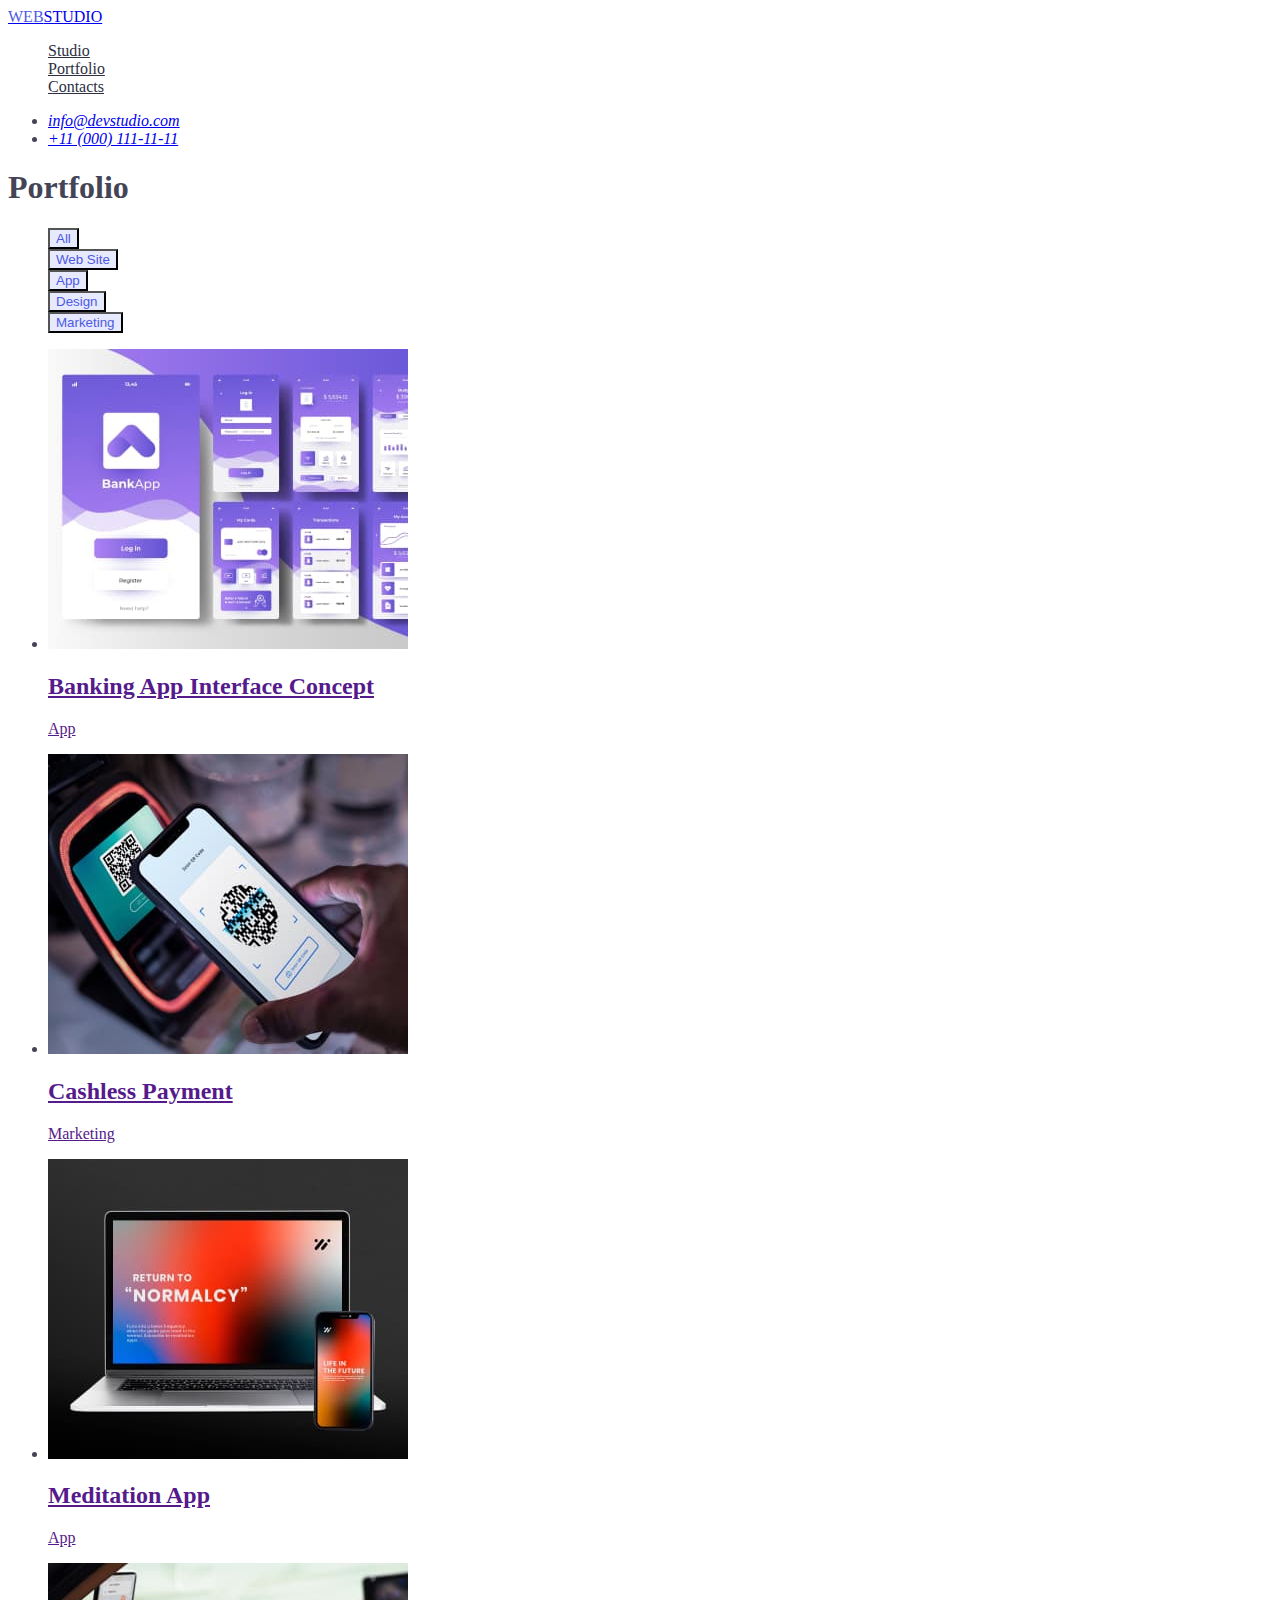
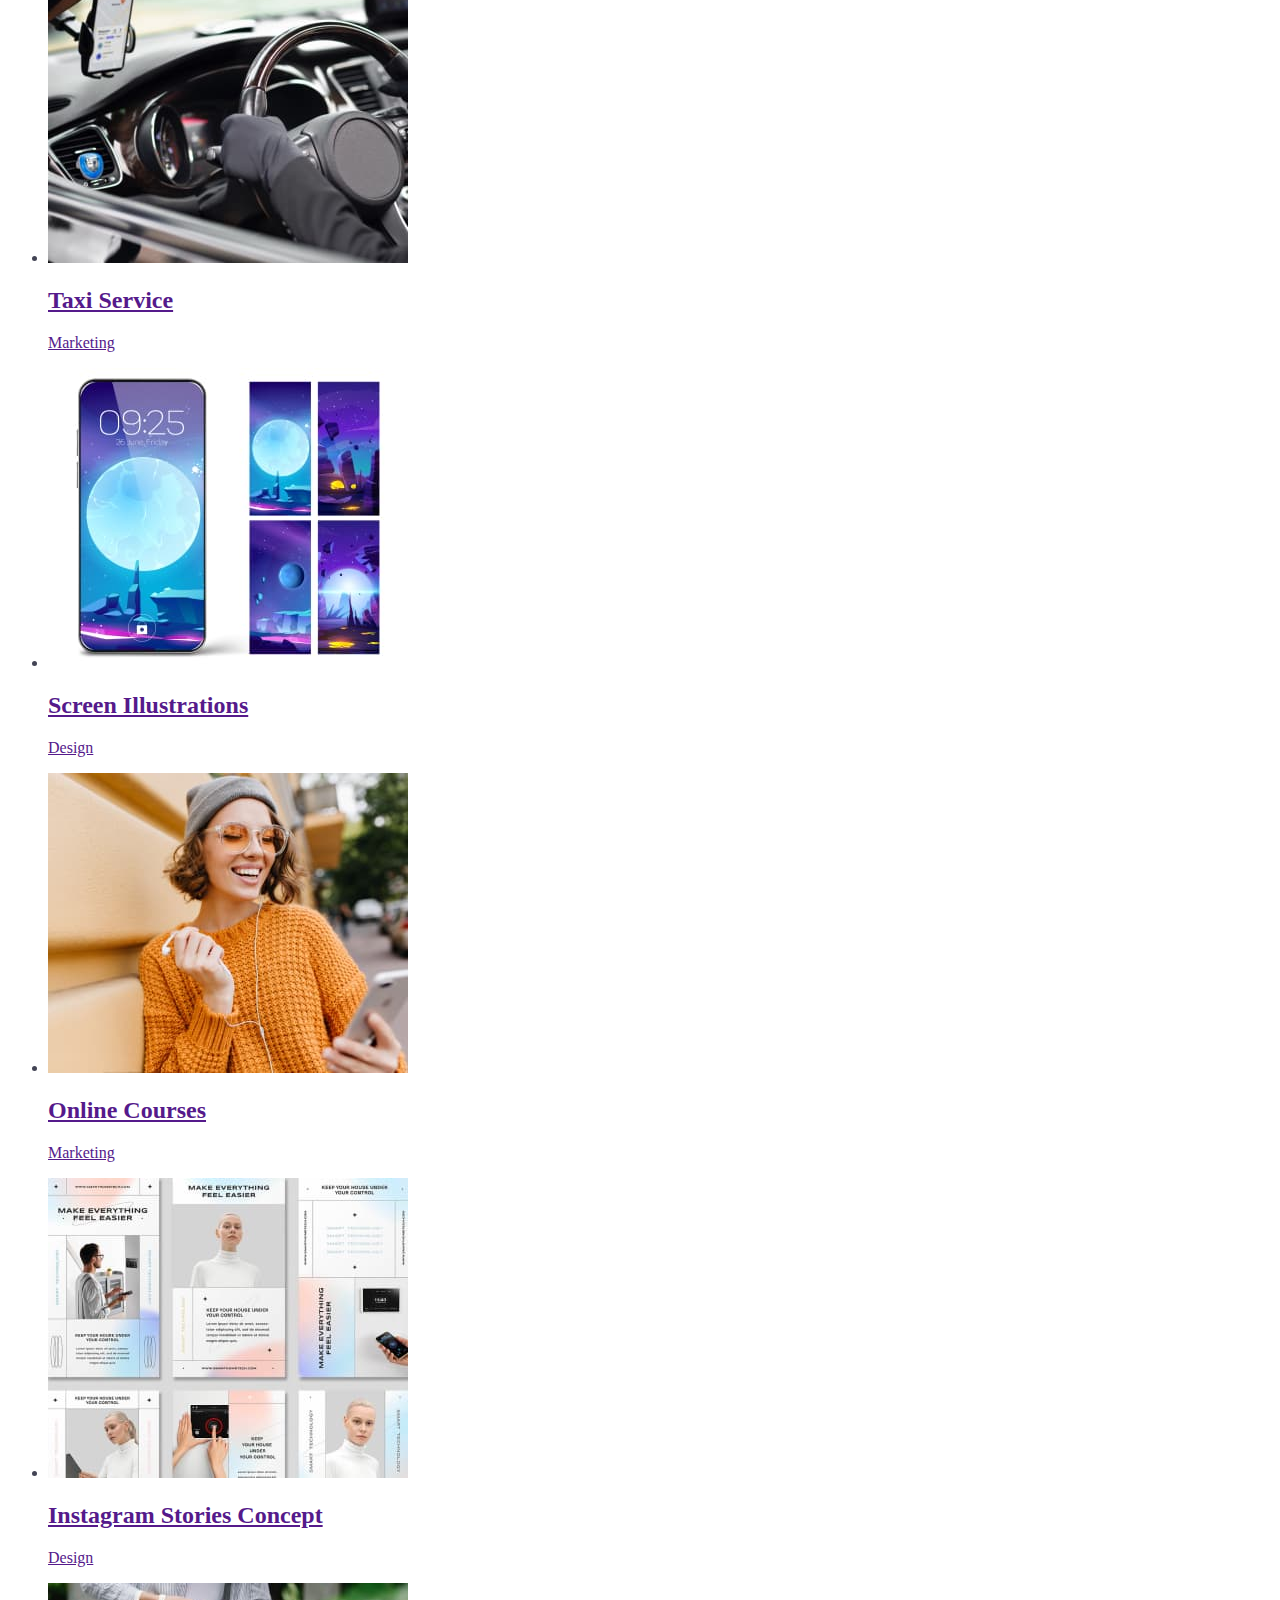
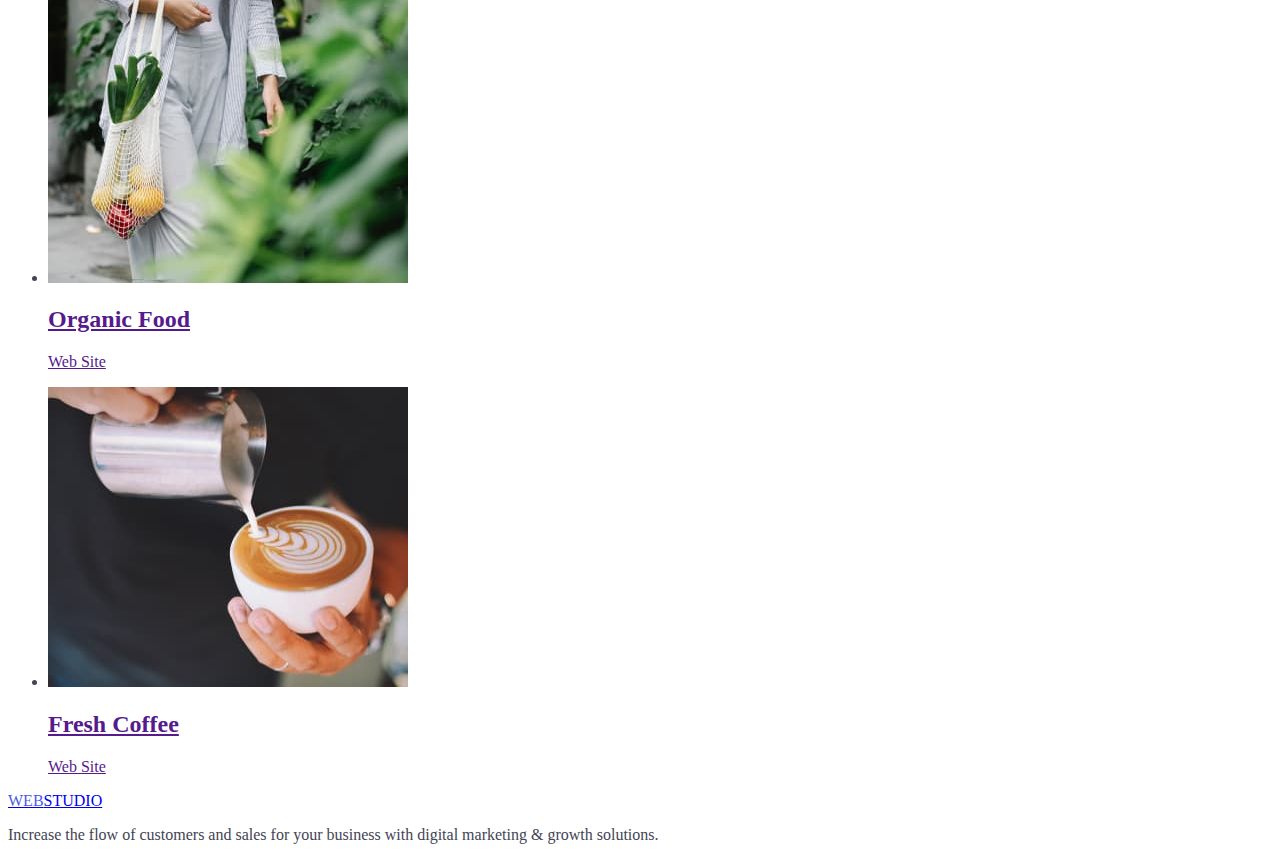
==== portfolio.html @ f7014621 "fonts" ====
<!DOCTYPE html>
<html lang="en">
  <head>
    <meta charset="UTF-8" />
    <meta http-equiv="X-UA-Compatible" content="IE=edge" />
    <meta name="viewport" content="width=device-width, initial-scale=1.0" />
    <title>Document</title>
    <link rel="preconnect" href="https://fonts.googleapis.com" />
    <link rel="preconnect" href="https://fonts.gstatic.com" crossorigin />
    <link
      href="https://fonts.googleapis.com/css2?family=Raleway:wght@800&family=Roboto:wght@400;500;700&display=swap"
      rel="stylesheet"
    />

    <link rel="stylesheet" href="./css/styles.css" />
  </head>
  <body>
    <header>
      <nav>
        <a href="./index.html" class="logo">
          <span class="accent">WEB</span>STUDIO</a
        >

        <ul class="site-nav list">
          <li><a href="./index.html" class="link">Studio</a></li>
          <li><a href="./portfolio.html" class="link current">Portfolio</a></li>
          <li><a href="" class="link">Contacts</a></li>
        </ul>
      </nav>

      <address>
        <ul>
          <li><a href="mailto:info@devstudio.com">info@devstudio.com</a></li>
          <li><a href="tel:+110001111111">+11 (000) 111-11-11</a></li>
        </ul>
      </address>
    </header>

    <main>
      <section>
        <h1>Portfolio</h1>
        <ul class="list">
          <li><button type="button" class="primary-button">All</button></li>
          <li>
            <button type="button" class="primary-button">Web Site</button>
          </li>
          <li><button type="button" class="primary-button">App</button></li>
          <li><button type="button" class="primary-button">Design</button></li>
          <li>
            <button type="button" class="primary-button">Marketing</button>
          </li>
        </ul>

        <ul>
          <li>
            <a href="" class="link">
              <img
                src="./images/banking-app.jpg"
                alt="Banking App Interface Concept"
                width="360"
              />
              <h2>Banking App Interface Concept</h2>
              <p>App</p>
            </a>
          </li>

          <li>
            <a href="" class="link">
              <img
                src="./images/cashless-payment.jpg"
                alt="Cashless Payment"
                width="360"
              />
              <h2>Cashless Payment</h2>
              <p>Marketing</p>
            </a>
          </li>

          <li>
            <a href="" class="link">
              <img
                src="./images/meditation-app.jpg"
                alt="Meditation App"
                width="360"
              />
              <h2>Meditation App</h2>
              <p>App</p>
            </a>
          </li>

          <li>
            <a href="" class="link">
              <img
                src="./images/taxi-survice.jpg"
                alt="Taxi Service"
                width="360"
              />
              <h2>Taxi Service</h2>
              <p>Marketing</p>
            </a>
          </li>

          <li>
            <a href="" class="link">
              <img
                src="./images/screen-illustrations.jpg"
                alt="Screen Illustrations"
                width="360"
              />
              <h2>Screen Illustrations</h2>
              <p>Design</p>
            </a>
          </li>

          <li>
            <a href="" class="link">
              <img
                src="./images/online-courses.jpg"
                alt="Online Courses"
                width="360"
              />
              <h2>Online Courses</h2>
              <p>Marketing</p>
            </a>
          </li>

          <li>
            <a href="" class="link">
              <img
                src="./images/instagram-stories.jpg"
                alt="Instagram Stories Concept"
                width="360"
              />
              <h2>Instagram Stories Concept</h2>
              <p>Design</p>
            </a>
          </li>

          <li>
            <a href="" class="link">
              <img
                src="./images/organic-food.jpg"
                alt="Organic Food"
                width="360"
              />
              <h2>Organic Food</h2>
              <p>Web Site</p>
            </a>
          </li>

          <li>
            <a href="" class="link">
              <img
                src="./images/fresh-coffee.jpg"
                alt="Fresh Coffee"
                width="360"
              />
              <h2>Fresh Coffee</h2>
              <p>Web Site</p>
            </a>
          </li>
        </ul>
      </section>
    </main>

    <footer>
      <a href="./index.html" class="logo">
        <span class="accent">WEB</span>STUDIO</a
      >
      <p>
        Increase the flow of customers and sales for your business with digital
        marketing & growth solutions.
      </p>
    </footer>
  </body>
</html>
---- css/styles.css ----
/* колір основного тексту #2E2F42 */
/* колір дод. тексту #FFFFFF */
/* колір дод. тексту #434455 */
/* колір дод. тексту #F4F4FD */

body {
  color: #434455;
  background-color: #ffffff;
}

.list {
  list-style: none;
}

logo {
  color: #2e2f42;
}
logo:hover {
  color: #4d5ae5;
}
.accent {
  color: #4d5ae5;
}

/* Site nav */

.site-nav .link {
  color: #2e2f42;
}

.site-nav .link:hover,
.site-nav .link:focus {
  color: #2e2f42;
}

.site-nav .link:current {
  color: #4d5ae5;
}

/* Hero */
.hero-title {
  color: #ffffff;
}

/* Section */
.section-title {
  color: #2e2f42;
}

/* Button */
.button {
  color: #ffffff;
  background-color: #4d5ae5;
}

/* PORTFOLIO */
.list .primary-button {
  color: #4d5ae5;
  background-color: #e7e9fc;
}

.list .primary-button:hover,
.list .primary-button:focus {
  color: #ffffff;
  background-color: #404bbf;
}
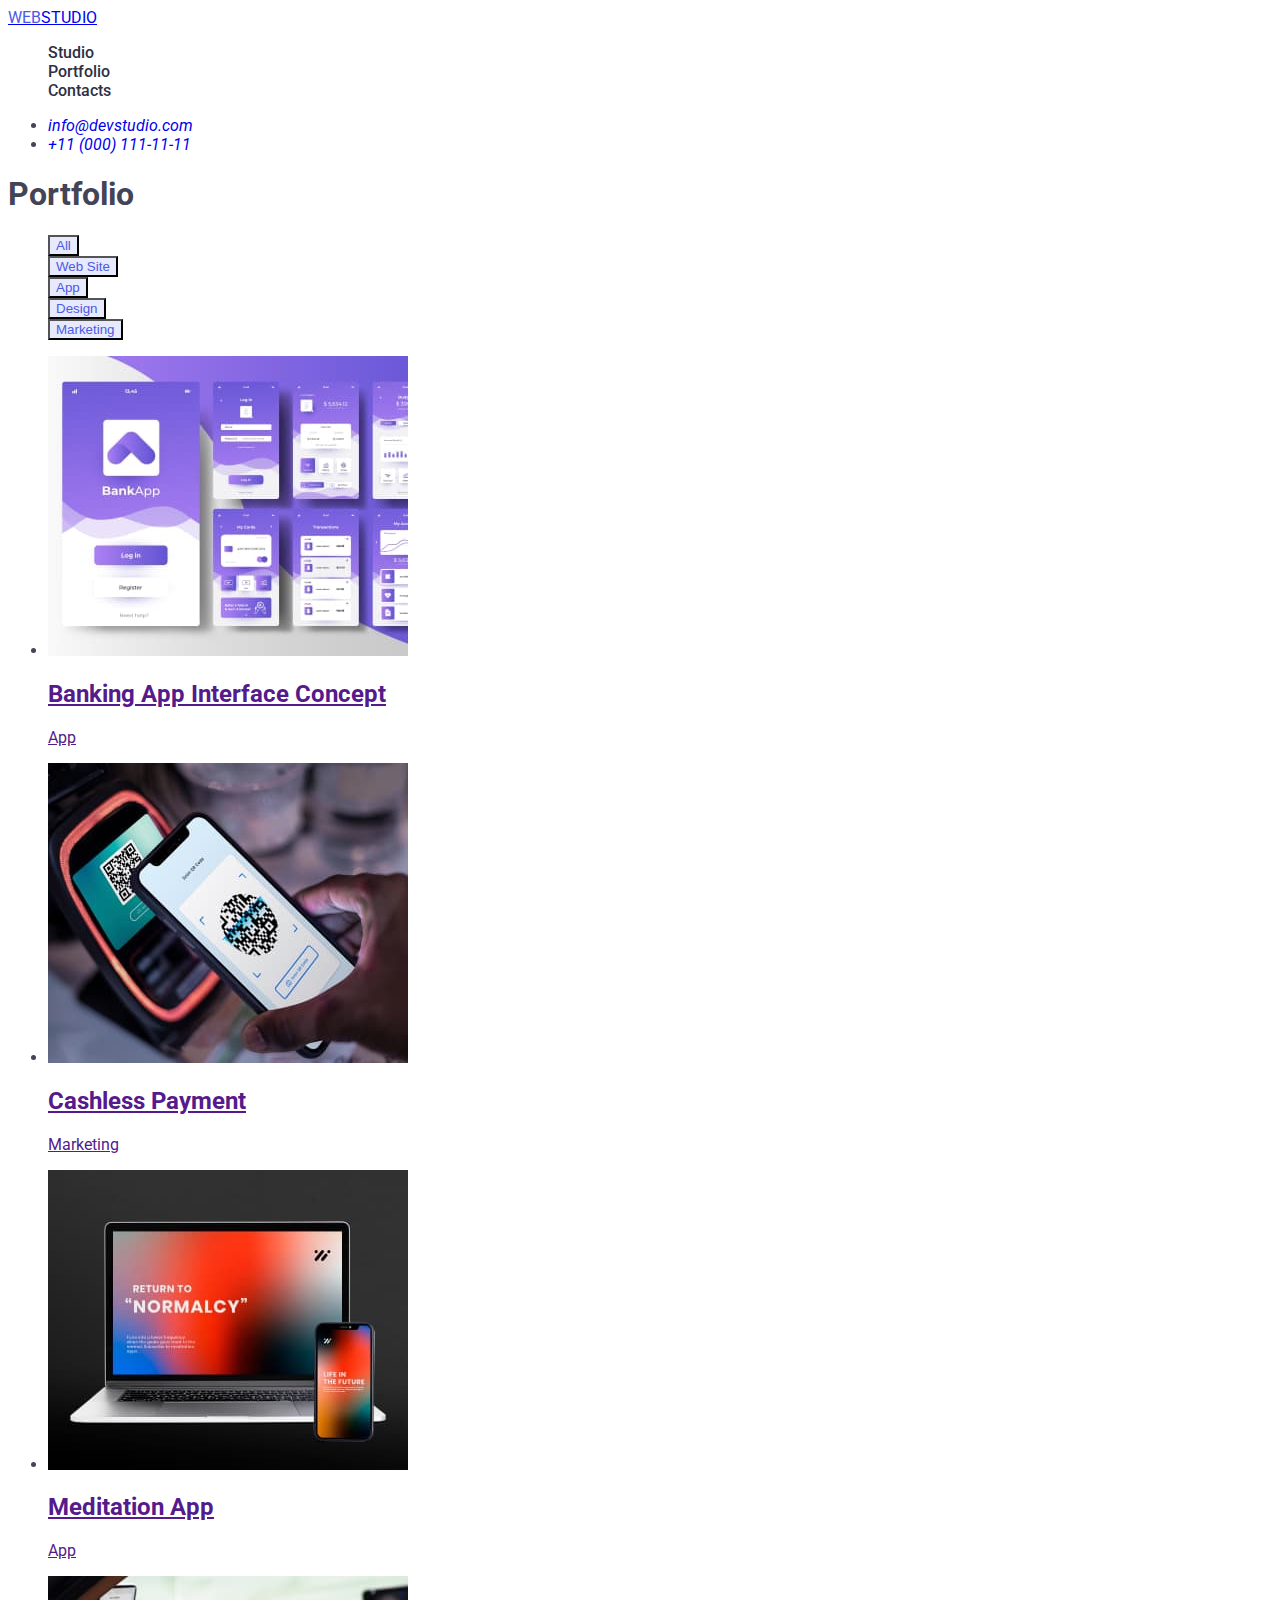
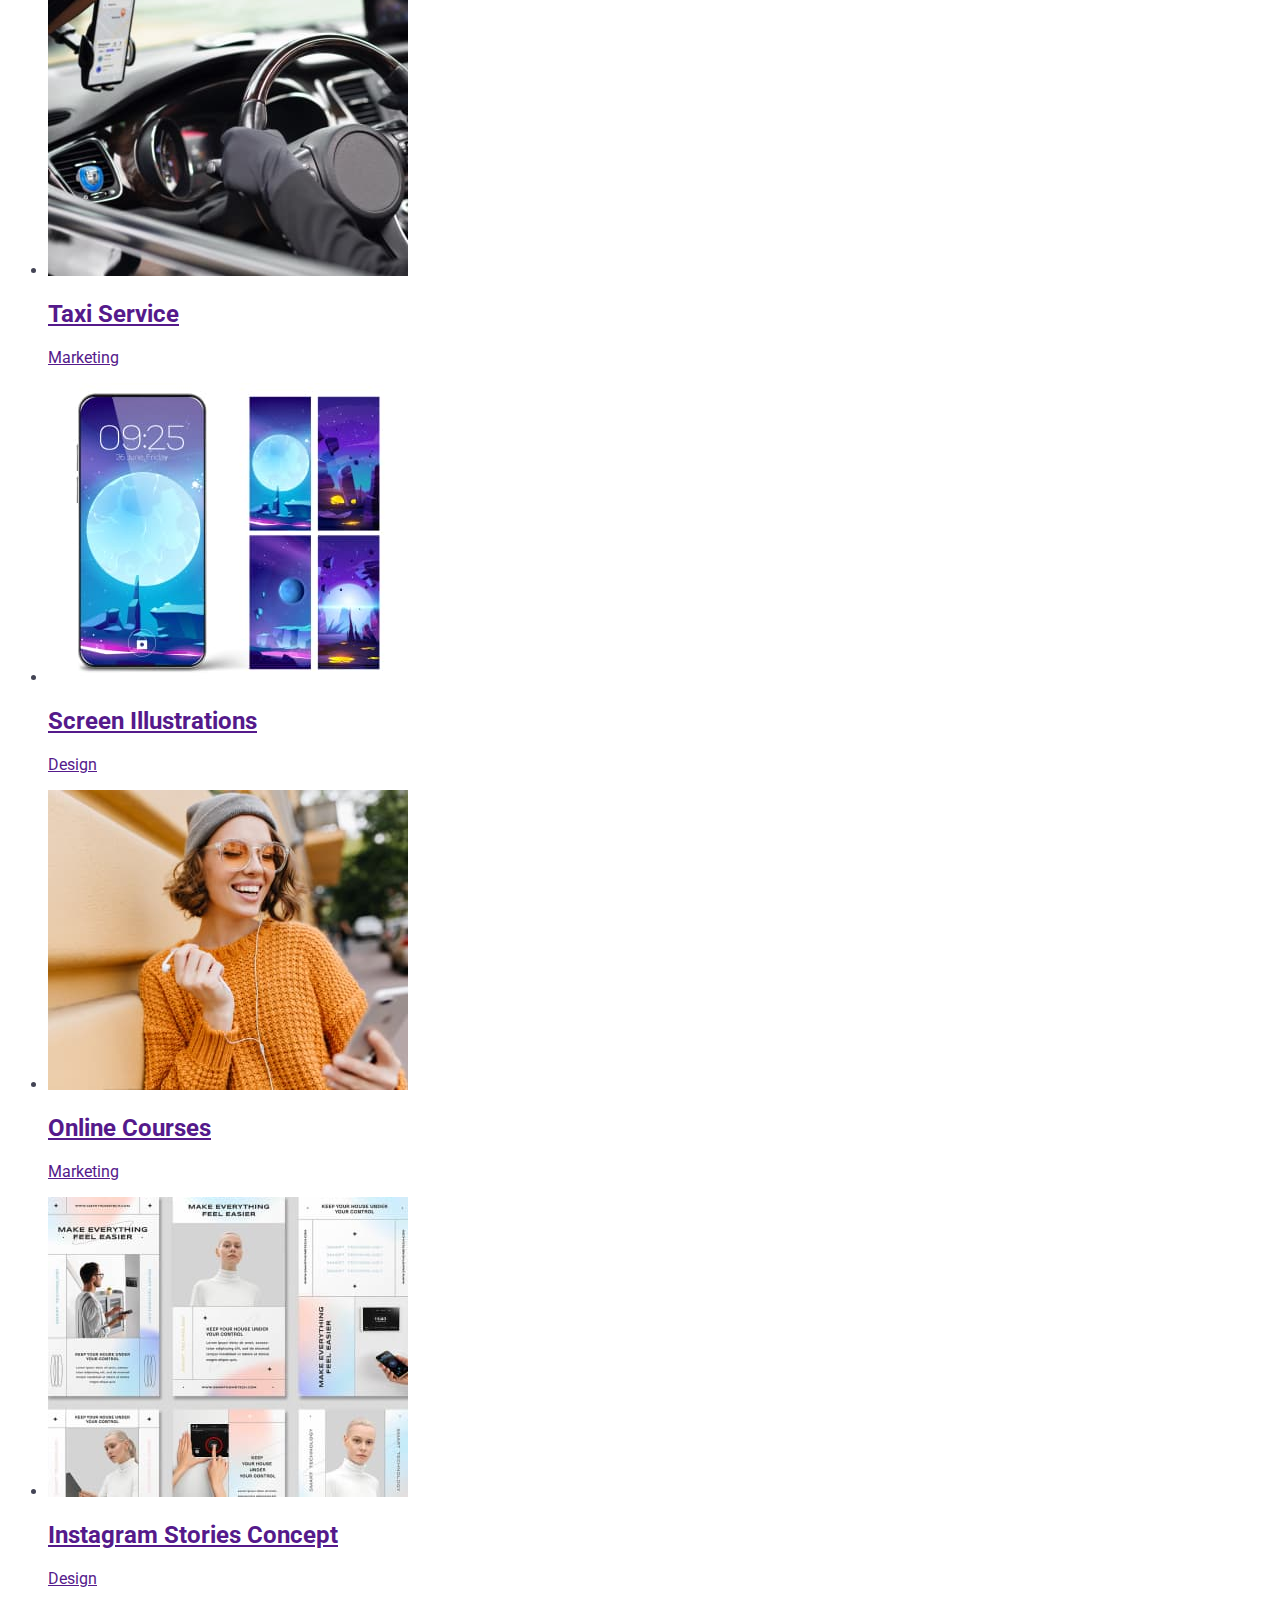
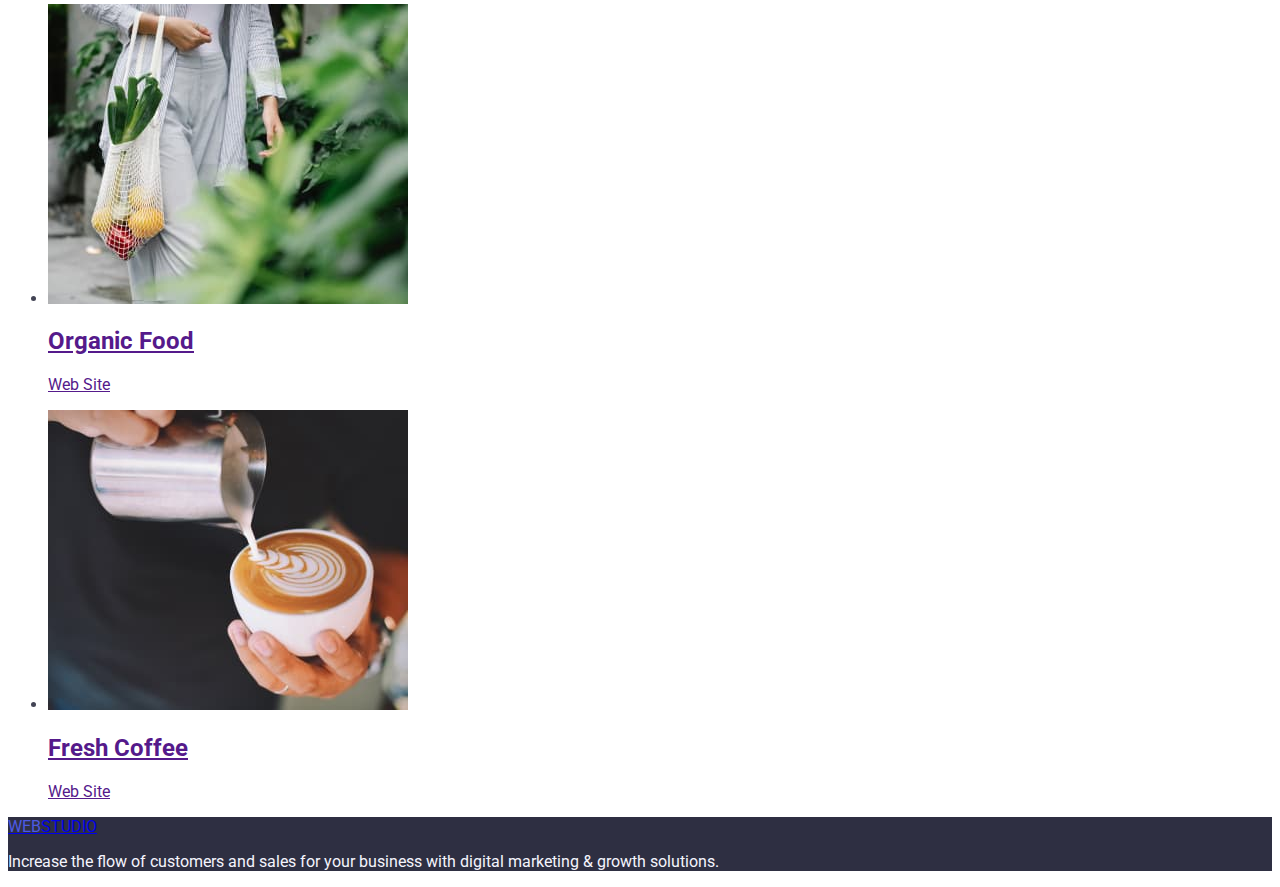
==== commit 894c07d0: "commit" ====
--- a/portfolio.html
+++ b/portfolio.html
@@ -30,8 +30,14 @@
 
       <address>
         <ul>
-          <li><a href="mailto:info@devstudio.com">info@devstudio.com</a></li>
-          <li><a href="tel:+110001111111">+11 (000) 111-11-11</a></li>
+          <li>
+            <a class="adress" href="mailto:info@devstudio.com"
+              >info@devstudio.com</a
+            >
+          </li>
+          <li>
+            <a class="adress" href="tel:+110001111111">+11 (000) 111-11-11</a>
+          </li>
         </ul>
       </address>
     </header>
@@ -163,11 +169,11 @@
       </section>
     </main>
 
-    <footer>
+    <footer class="footer">
       <a href="./index.html" class="logo">
         <span class="accent">WEB</span>STUDIO</a
       >
-      <p>
+      <p class="text">
         Increase the flow of customers and sales for your business with digital
         marketing & growth solutions.
       </p>
--- a/css/styles.css
+++ b/css/styles.css
@@ -6,17 +6,24 @@
 body {
   color: #434455;
   background-color: #ffffff;
+  font-family: Roboto, sans-serif;
 }
 
 .list {
   list-style: none;
 }
 
+/* Logo */
 logo {
-  color: #2e2f42;
+  color: #f4f4fd;
+  font-family: Raleway, sans-serif;
+  font-size: 18px;
+  line-height: 1, 17;
+  text-decoration: none;
 }
+
 logo:hover {
-  color: #4d5ae5;
+  color: #525cc9;
 }
 .accent {
   color: #4d5ae5;
@@ -26,6 +33,10 @@
 
 .site-nav .link {
   color: #2e2f42;
+  font-size: 16px;
+  font-weight: 500;
+  line-height: 1, 5;
+  text-decoration: none;
 }
 
 .site-nav .link:hover,
@@ -37,20 +48,58 @@
   color: #4d5ae5;
 }
 
+.adress {
+  text-decoration: none;
+  list-style: none;
+}
+
 /* Hero */
 .hero-title {
   color: #ffffff;
+  background-color: #2e2f42;
+  font-weight: 700;
+  font-size: 56px;
+  line-height: 1, 07;
+  text-align: center;
 }
 
 /* Section */
 .section-title {
   color: #2e2f42;
+  font-weight: 700;
+  font-size: 36px;
+  line-height: 1, 11;
+  text-align: center;
+}
+
+.section-team {
+  background-color: #f4f4fd;
+}
+
+.section .h3 {
+  font-weight: 500;
+  font-size: 20px;
+  line-height: 1, 2;
+}
+
+.section .text {
+  font-weight: 400;
+  font-size: 16px;
+  line-height: 1, 5;
 }
 
 /* Button */
 .button {
   color: #ffffff;
   background-color: #4d5ae5;
+  font-weight: 500;
+  font-size: 16px;
+  line-height: 1, 5;
+}
+
+.footer {
+  color: #f4f4fd;
+  background-color: #2e2f42;
 }
 
 /* PORTFOLIO */
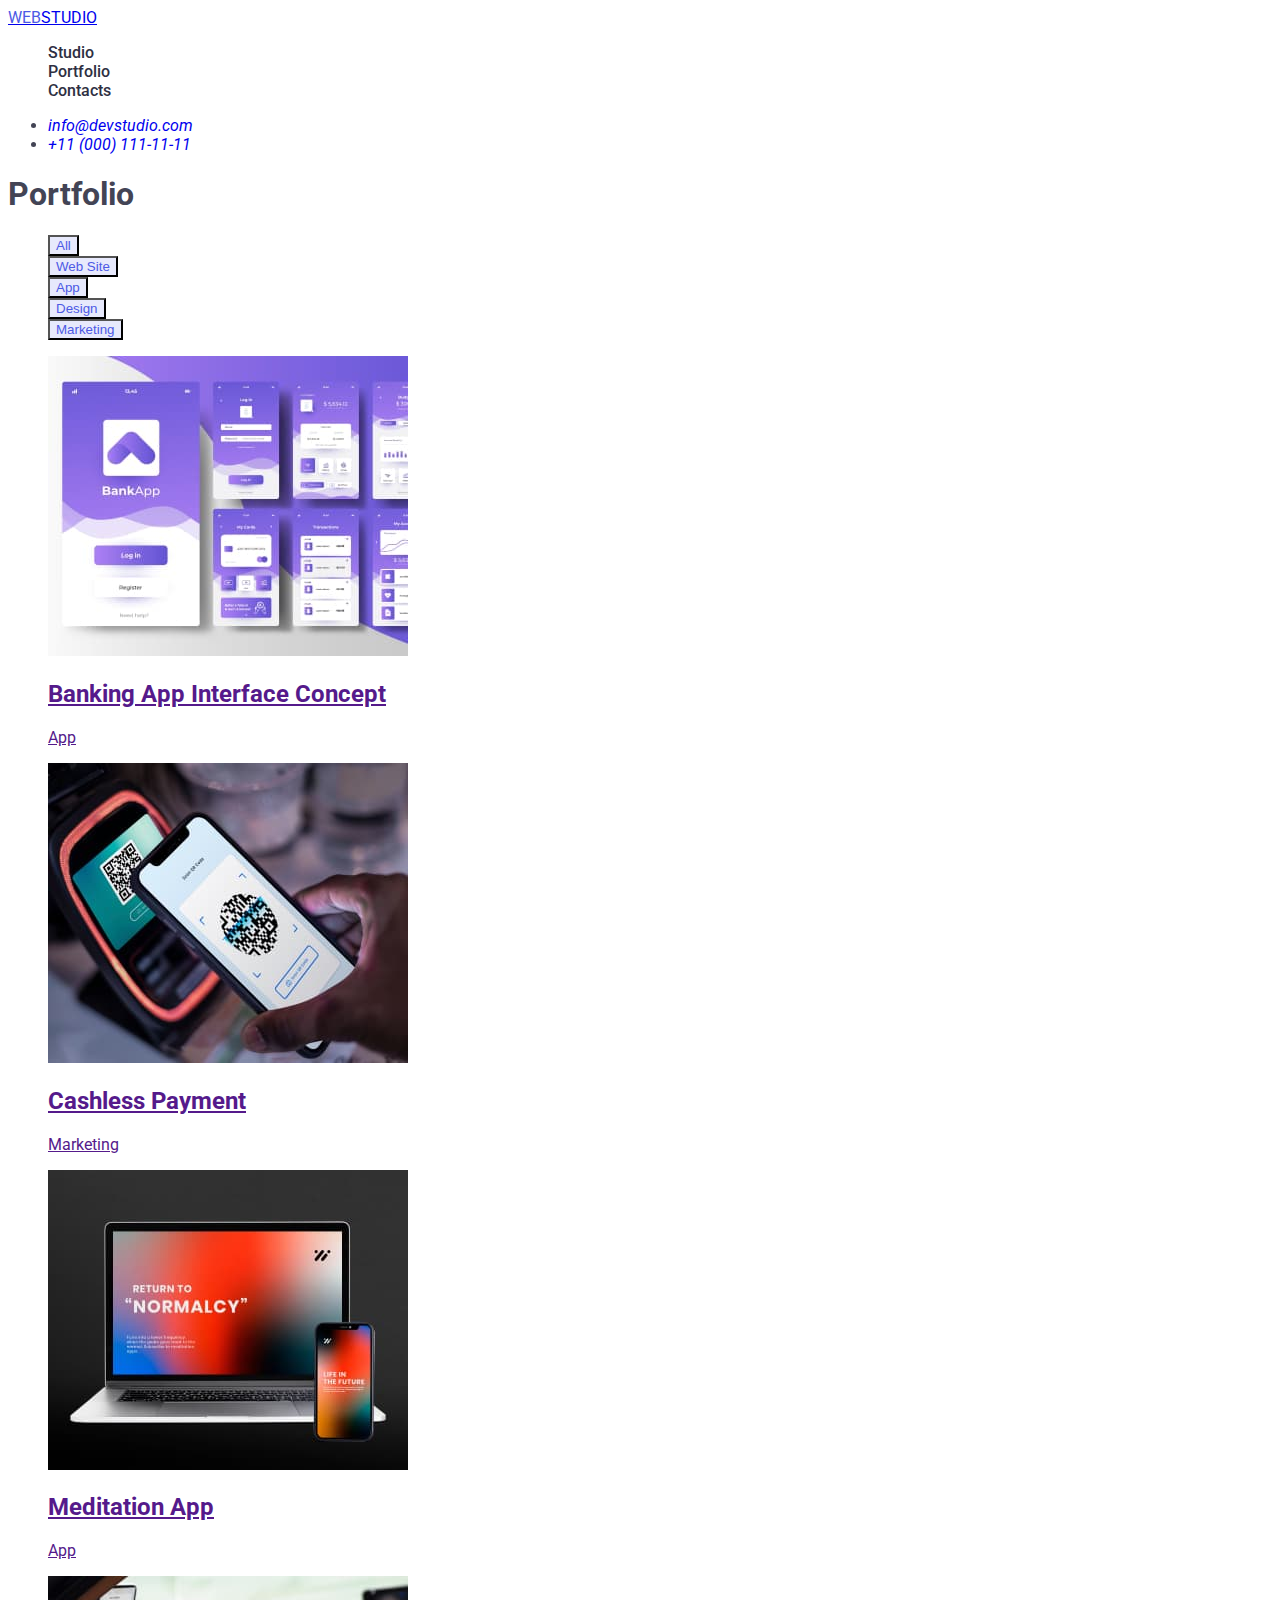
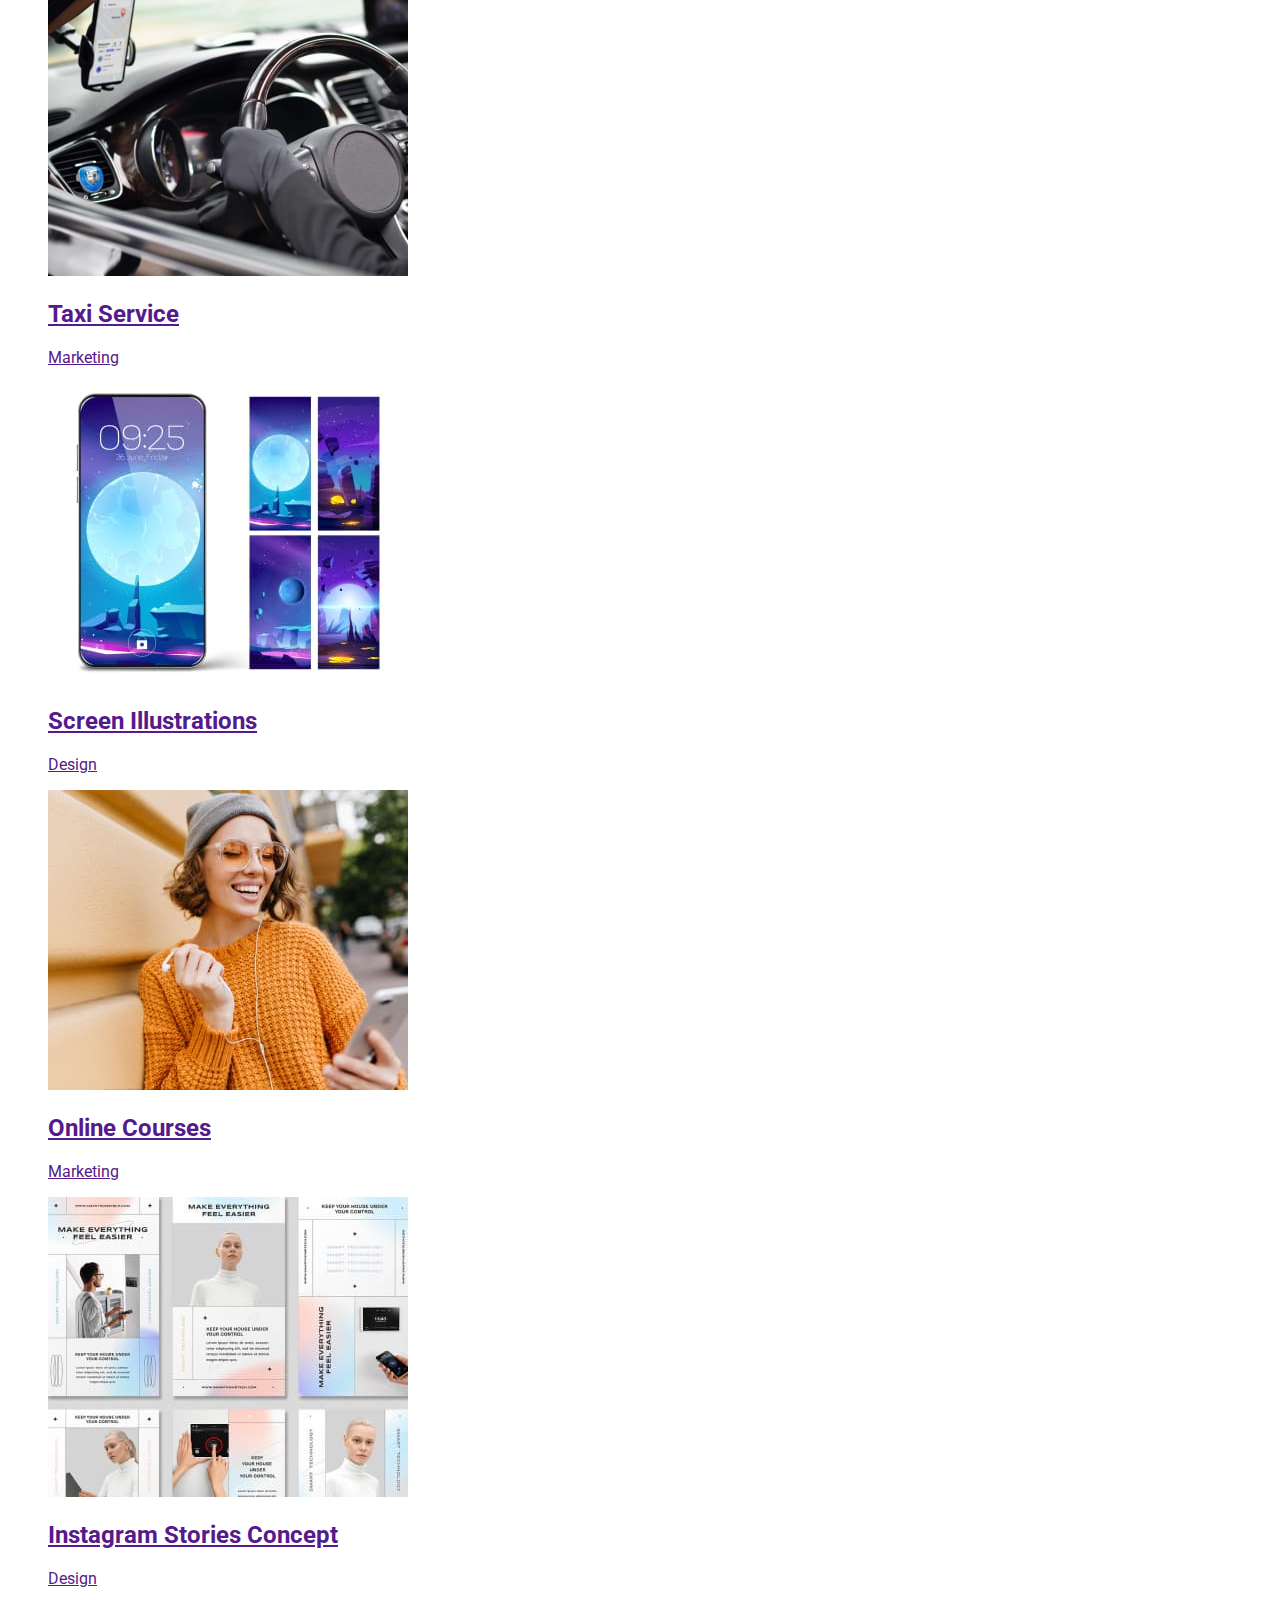
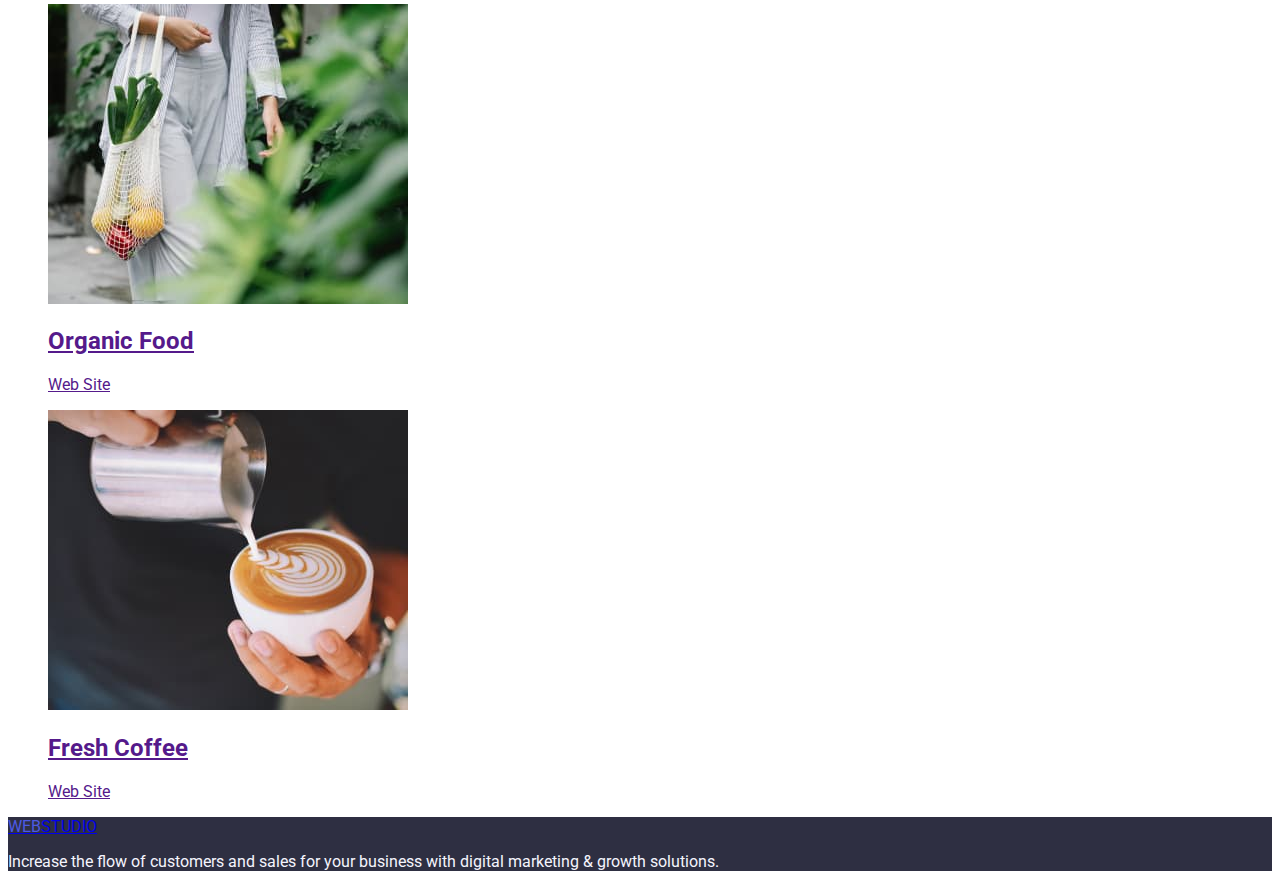
==== commit a70ae65e: "portfolio" ====
--- a/portfolio.html
+++ b/portfolio.html
@@ -57,7 +57,7 @@
           </li>
         </ul>
 
-        <ul>
+        <ul class="list">
           <li>
             <a href="" class="link">
               <img
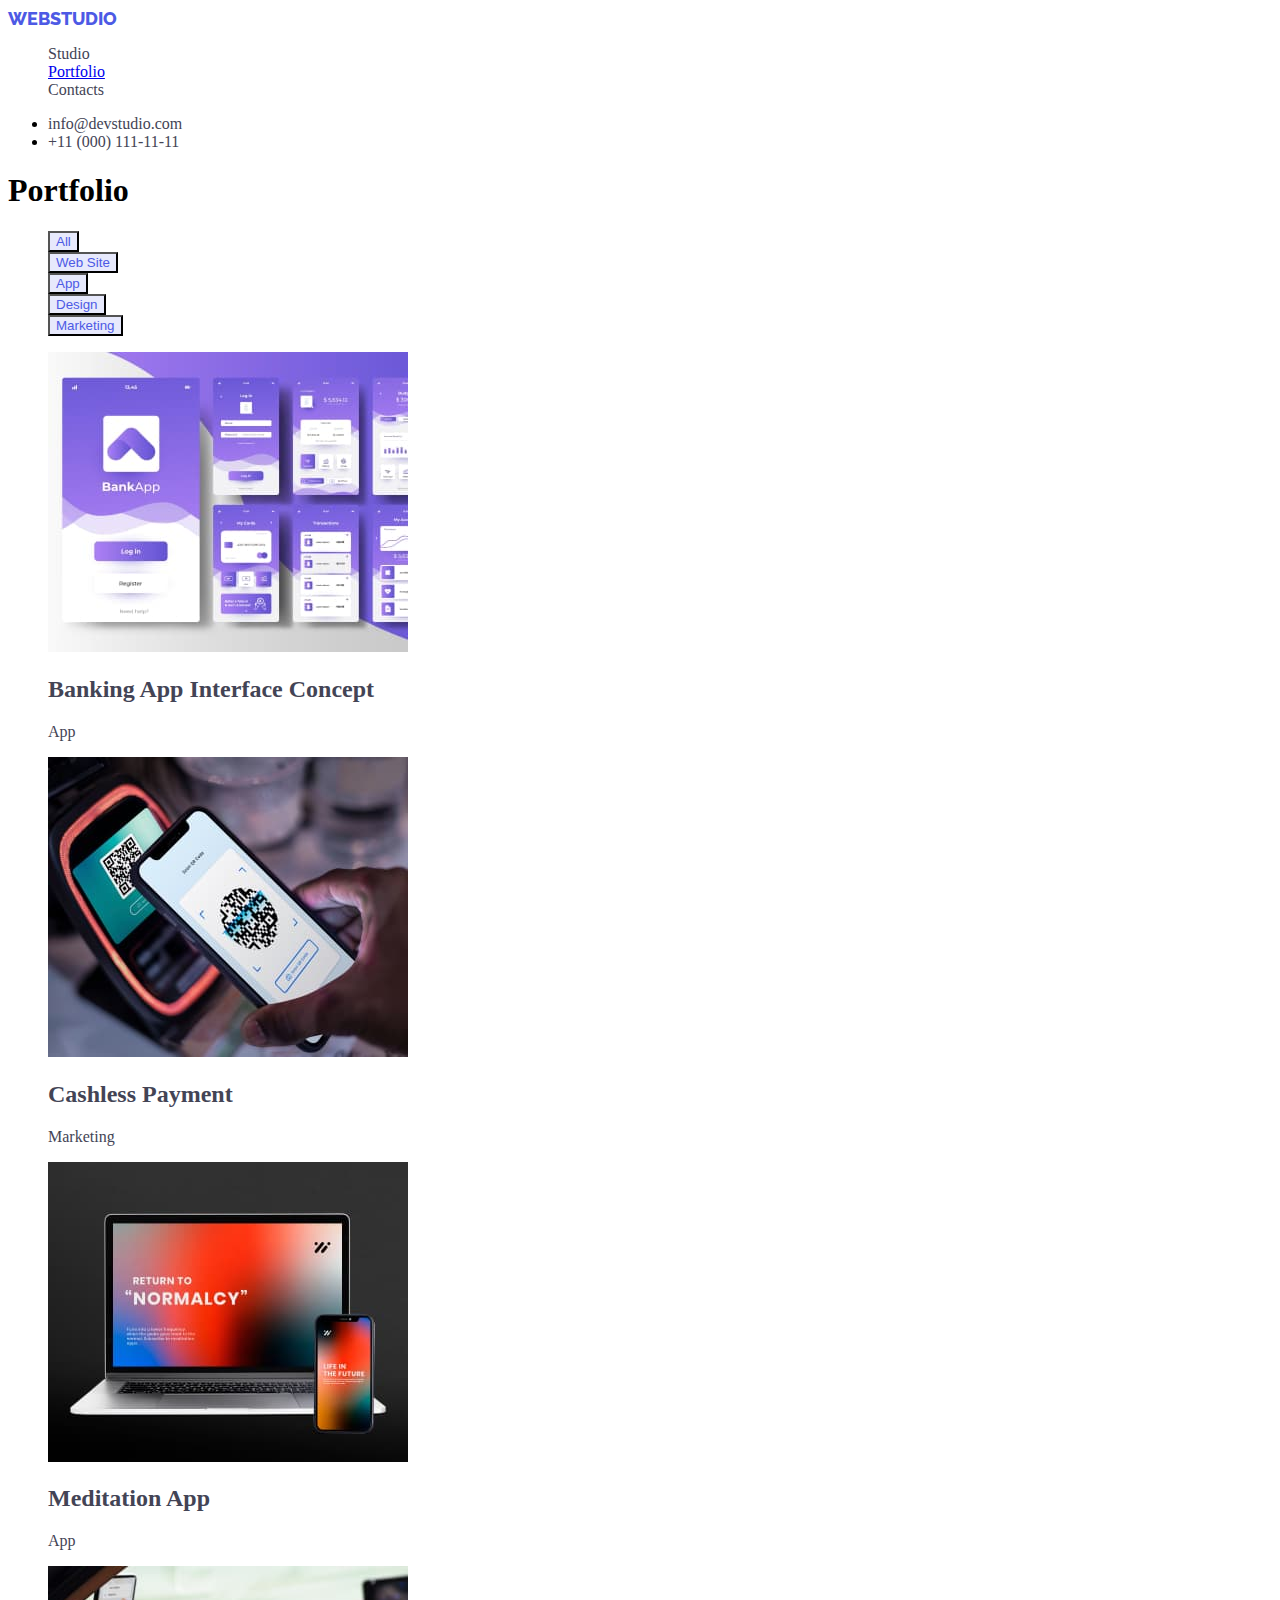
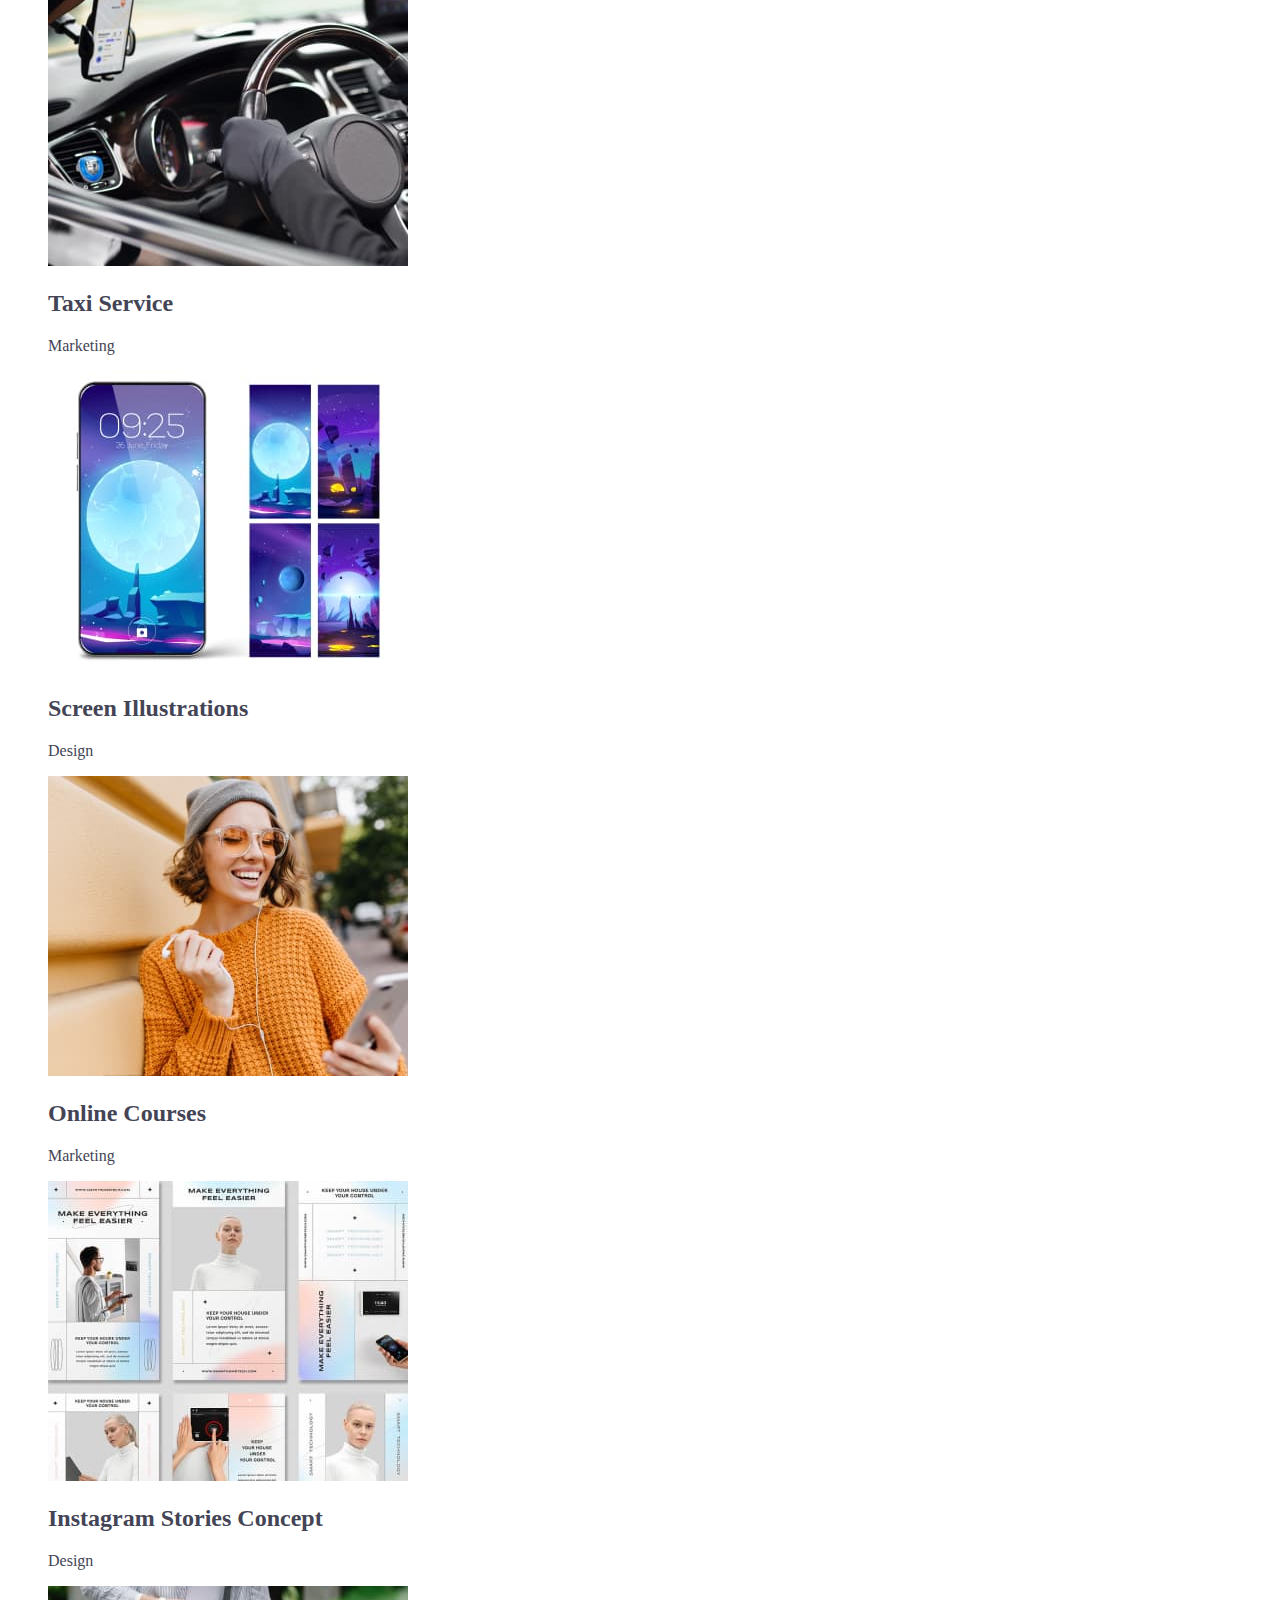
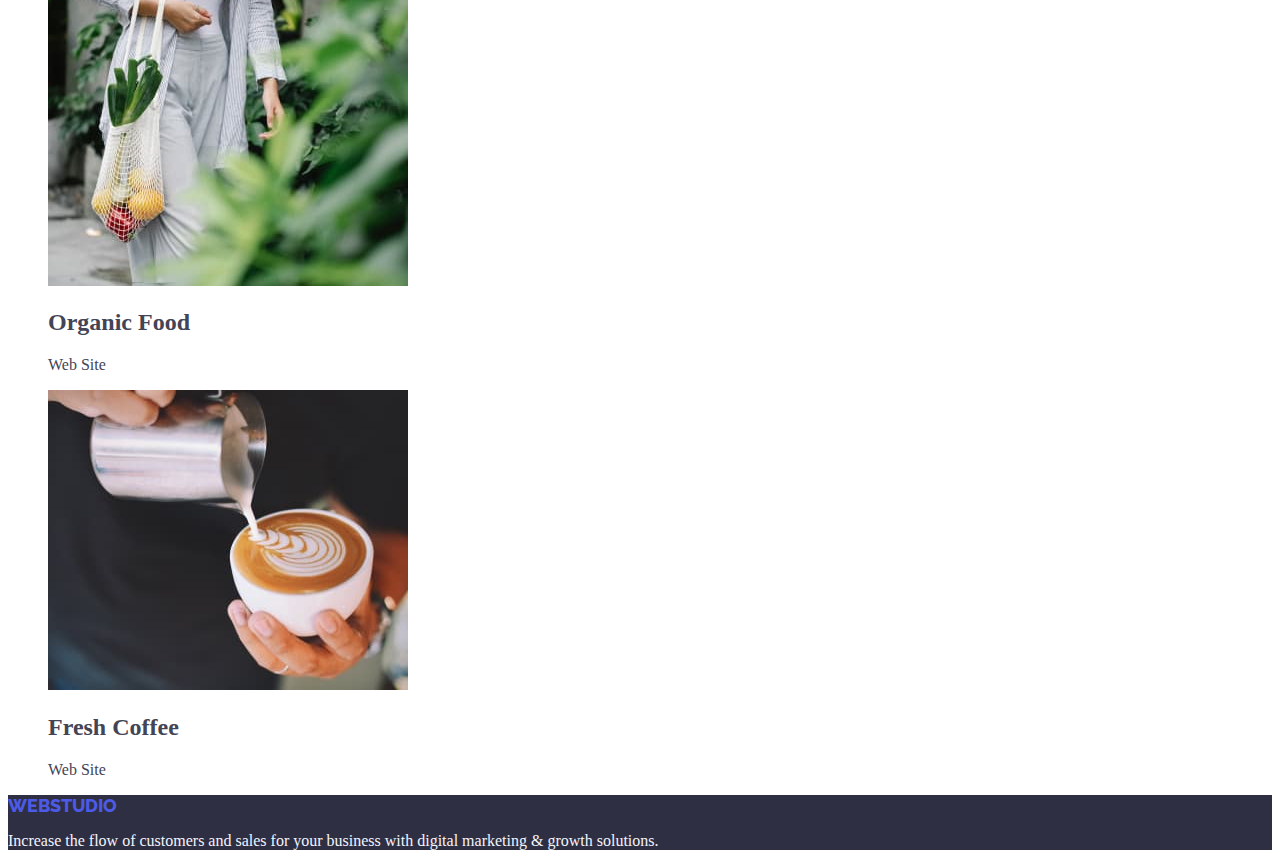
==== commit 484e7c0d: "update header" ====
--- a/portfolio.html
+++ b/portfolio.html
@@ -18,25 +18,25 @@
     <header>
       <nav>
         <a href="./index.html" class="logo">
-          <span class="accent">WEB</span>STUDIO</a
+          WEB<span class="accent">STUDIO</span></a
         >
 
         <ul class="site-nav list">
           <li><a href="./index.html" class="link">Studio</a></li>
-          <li><a href="./portfolio.html" class="link current">Portfolio</a></li>
+          <li><a href="./portfolio.html" class="link:current">Portfolio</a></li>
           <li><a href="" class="link">Contacts</a></li>
         </ul>
       </nav>
 
-      <address>
+      <address class="list">
         <ul>
           <li>
-            <a class="adress" href="mailto:info@devstudio.com"
+            <a class="link" href="mailto:info@devstudio.com"
               >info@devstudio.com</a
             >
           </li>
           <li>
-            <a class="adress" href="tel:+110001111111">+11 (000) 111-11-11</a>
+            <a class="link" href="tel:+110001111111">+11 (000) 111-11-11</a>
           </li>
         </ul>
       </address>
@@ -171,7 +171,7 @@
 
     <footer class="footer">
       <a href="./index.html" class="logo">
-        <span class="accent">WEB</span>STUDIO</a
+        WEB<span class="accent">STUDIO</span></a
       >
       <p class="text">
         Increase the flow of customers and sales for your business with digital
--- a/css/styles.css
+++ b/css/styles.css
@@ -1,9 +1,8 @@
-/* колір основного тексту #2E2F42 */
-/* колір дод. тексту #FFFFFF */
-/* колір дод. тексту #434455 */
-/* колір дод. тексту #F4F4FD */
+:root {
+  --brand-color: #4d5ae5;
+}
 
-body {
+.body {
   color: #434455;
   background-color: #ffffff;
   font-family: Roboto, sans-serif;
@@ -14,43 +13,60 @@
 }
 
 /* Logo */
-logo {
-  color: #f4f4fd;
+.logo {
+  color: var(--brand-color);
   font-family: Raleway, sans-serif;
   font-size: 18px;
+  font-weight: 800;
   line-height: 1, 17;
+  letter-spacing: 0, 03em;
+  text-transform: uppercase;
   text-decoration: none;
 }
 
-logo:hover {
+.logo:hover {
   color: #525cc9;
 }
 .accent {
-  color: #4d5ae5;
+  color: var(--brand-color);
 }
 
 /* Site nav */
 
-.site-nav .link {
+.site-nav .link,
+.site-nav .link:current {
   color: #2e2f42;
   font-size: 16px;
   font-weight: 500;
   line-height: 1, 5;
+  letter-spacing: 2em;
   text-decoration: none;
 }
 
 .site-nav .link:hover,
-.site-nav .link:focus {
-  color: #2e2f42;
+.site-nav .link:current:hover,
+.site-nav .link:focus,
+.site-nav .link:current:focus {
+  color: #404bbf;
 }
 
 .site-nav .link:current {
-  color: #4d5ae5;
+  color: var(--brand-color);
 }
 
-.adress {
+/* Adress */
+.list .link {
   text-decoration: none;
   list-style: none;
+  font-style: normal;
+  color: #434455;
+  line-height: 1, 5;
+  letter-spacing: 0, 02em;
+}
+
+.list .link:hover,
+.list .link:focus {
+  color: #404bbf;
 }
 
 /* Hero */
@@ -91,7 +107,7 @@
 /* Button */
 .button {
   color: #ffffff;
-  background-color: #4d5ae5;
+  background-color: var(--brand-color);
   font-weight: 500;
   font-size: 16px;
   line-height: 1, 5;
@@ -104,7 +120,7 @@
 
 /* PORTFOLIO */
 .list .primary-button {
-  color: #4d5ae5;
+  color: var(--brand-color);
   background-color: #e7e9fc;
 }
 
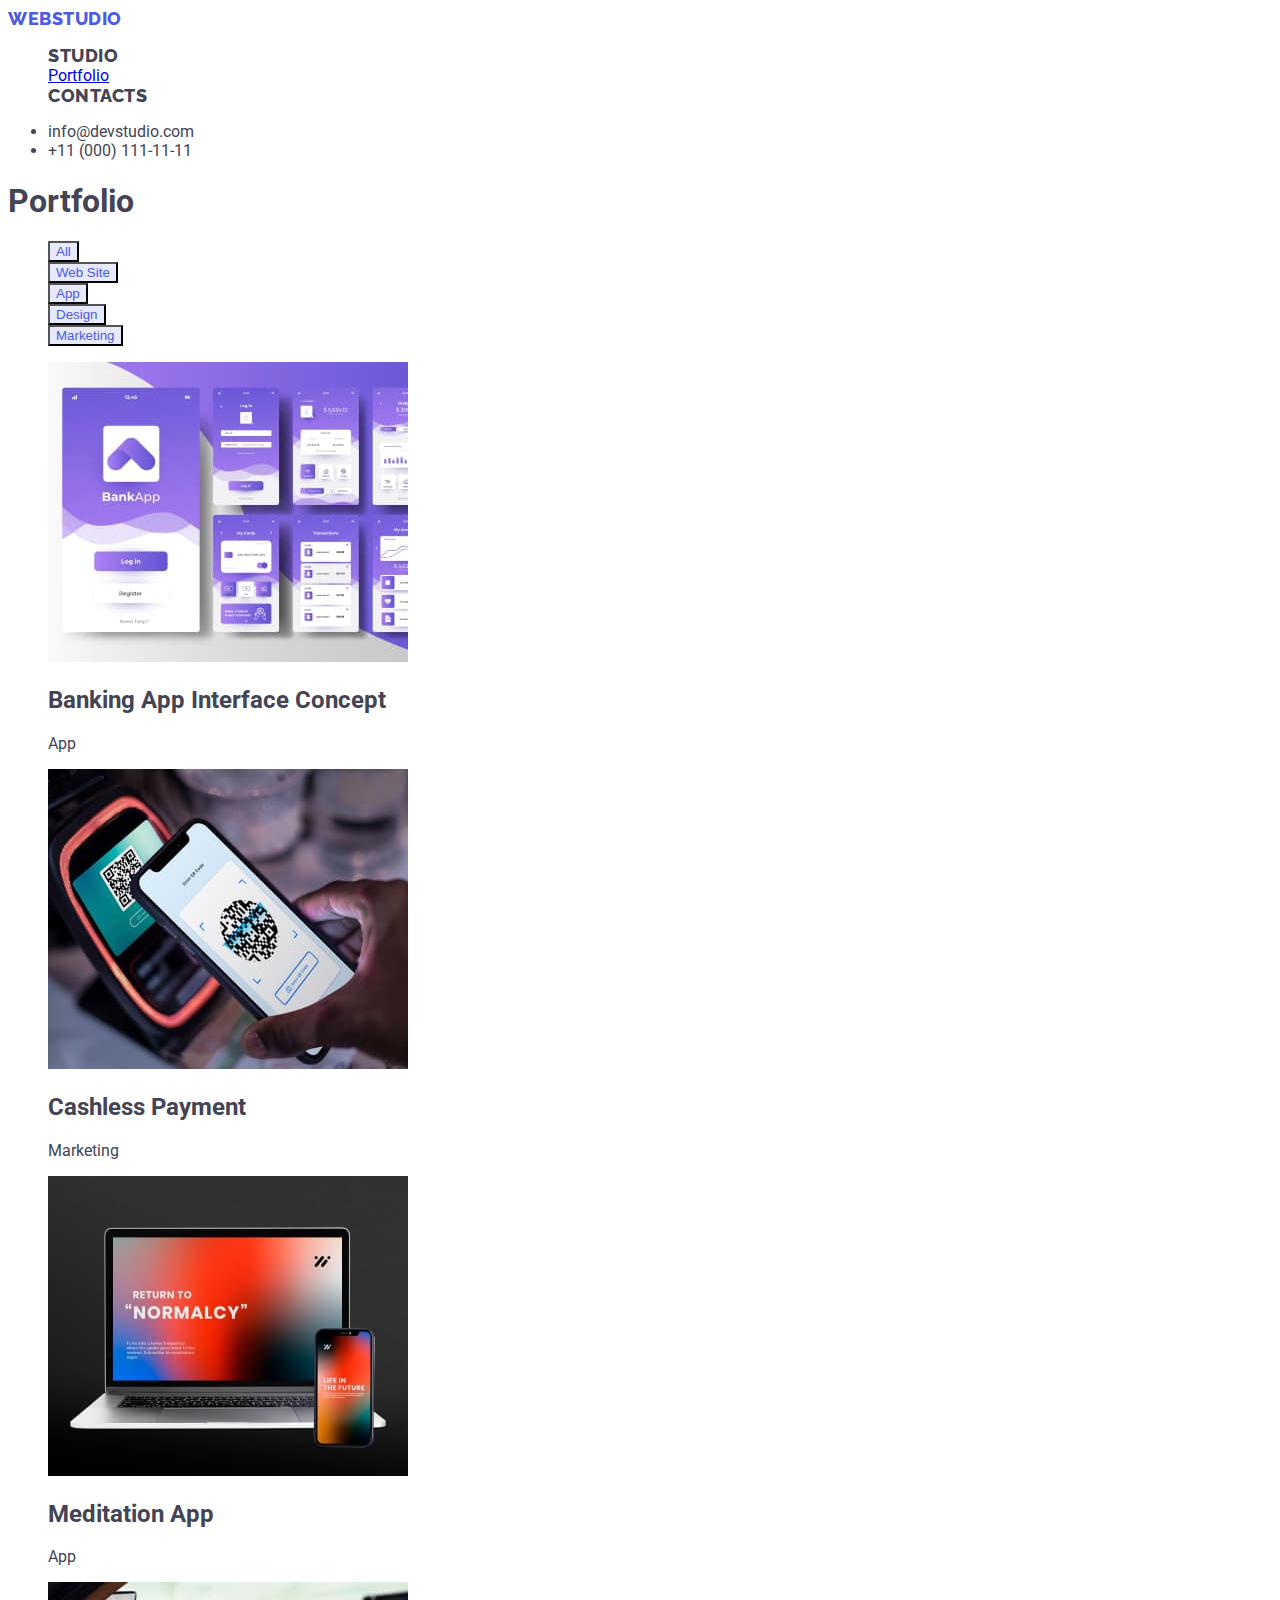
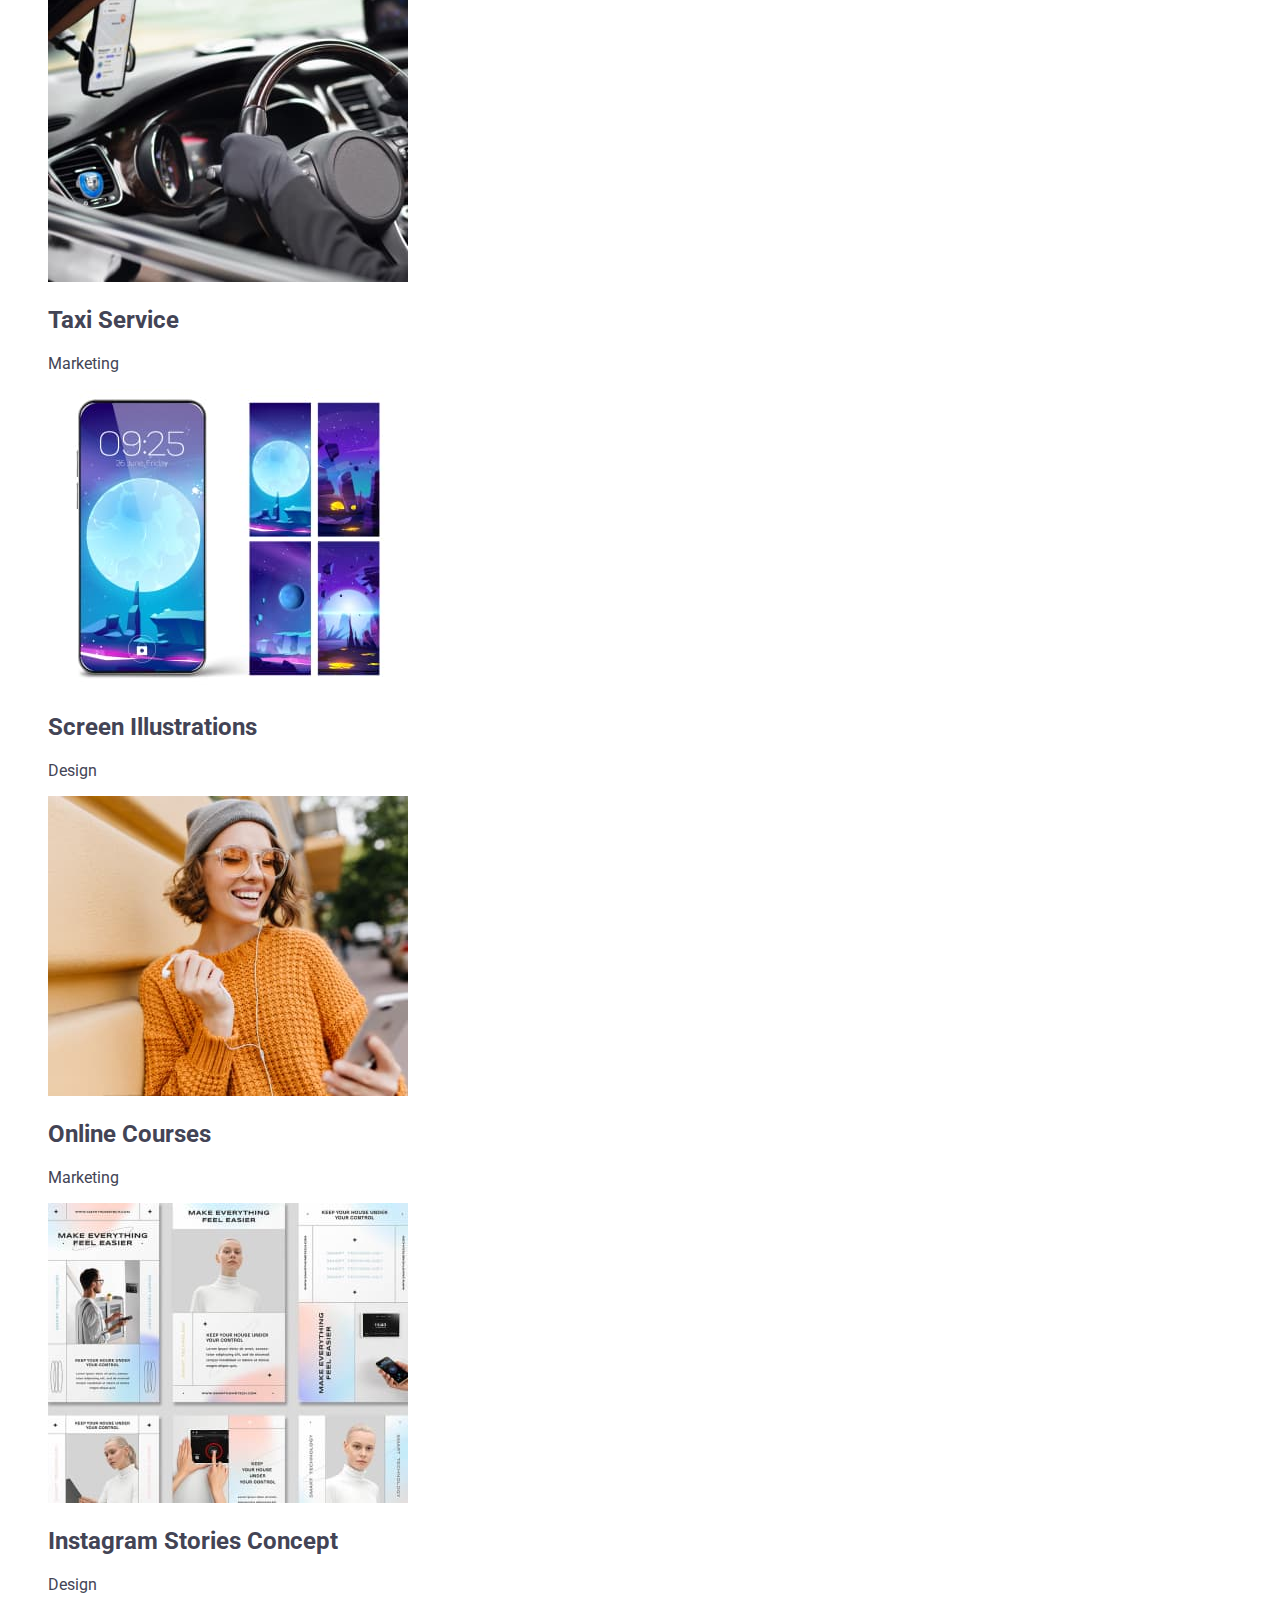
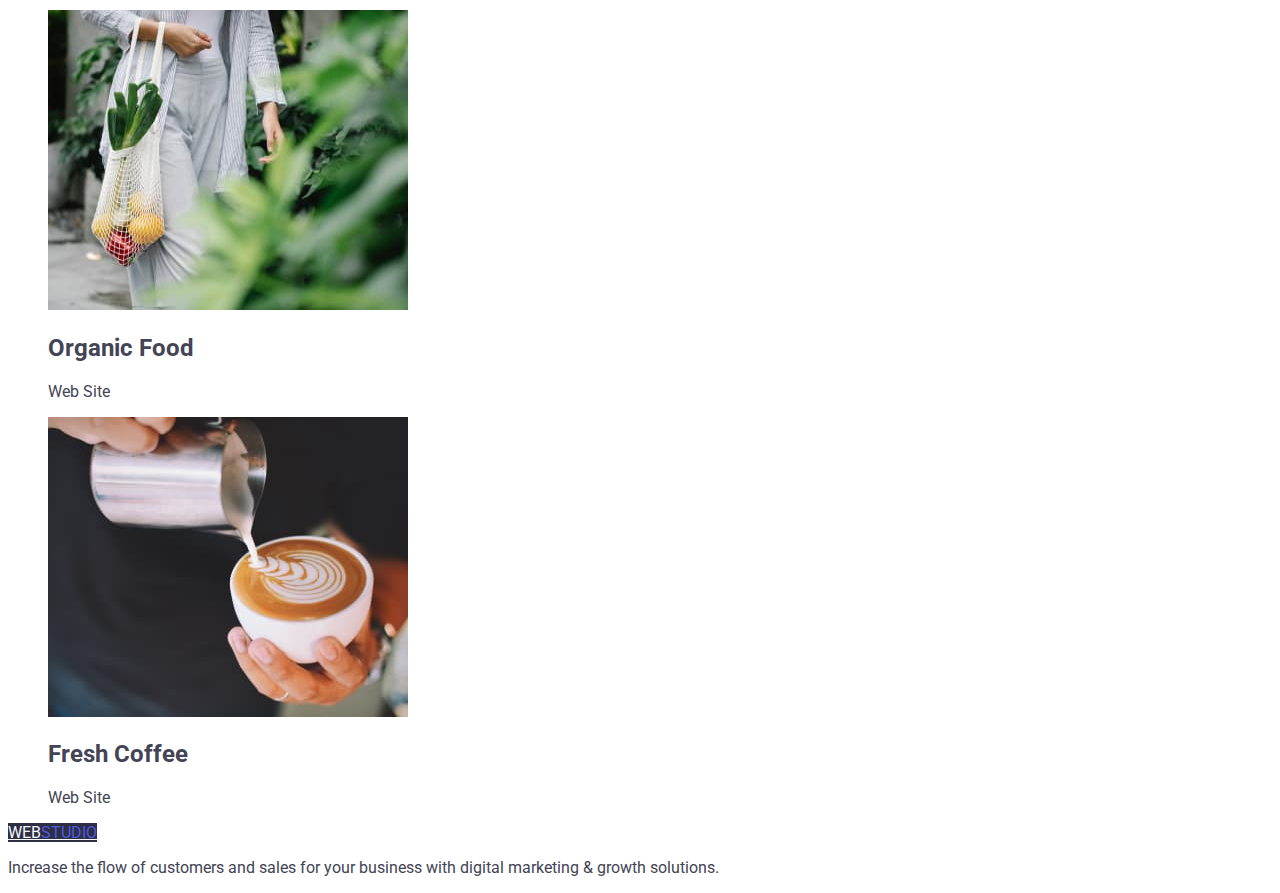
==== commit 43789ef8: "commit" ====
--- a/portfolio.html
+++ b/portfolio.html
@@ -16,8 +16,8 @@
   </head>
   <body>
     <header>
-      <nav>
-        <a href="./index.html" class="logo">
+      <nav class="logo">
+        <a href="./index.html" class="link">
           WEB<span class="accent">STUDIO</span></a
         >
 
@@ -169,8 +169,8 @@
       </section>
     </main>
 
-    <footer class="footer">
-      <a href="./index.html" class="logo">
+    <footer class="footer-logo">
+      <a href="./index.html" class="link">
         WEB<span class="accent">STUDIO</span></a
       >
       <p class="text">
--- a/css/styles.css
+++ b/css/styles.css
@@ -2,7 +2,7 @@
   --brand-color: #4d5ae5;
 }
 
-.body {
+body {
   color: #434455;
   background-color: #ffffff;
   font-family: Roboto, sans-serif;
@@ -13,13 +13,13 @@
 }
 
 /* Logo */
-.logo {
+.logo .link {
   color: var(--brand-color);
   font-family: Raleway, sans-serif;
   font-size: 18px;
   font-weight: 800;
-  line-height: 1, 17;
-  letter-spacing: 0, 03em;
+  line-height: 1.17;
+  letter-spacing: 0.03em;
   text-transform: uppercase;
   text-decoration: none;
 }
@@ -113,7 +113,7 @@
   line-height: 1, 5;
 }
 
-.footer {
+.footer-logo .link {
   color: #f4f4fd;
   background-color: #2e2f42;
 }
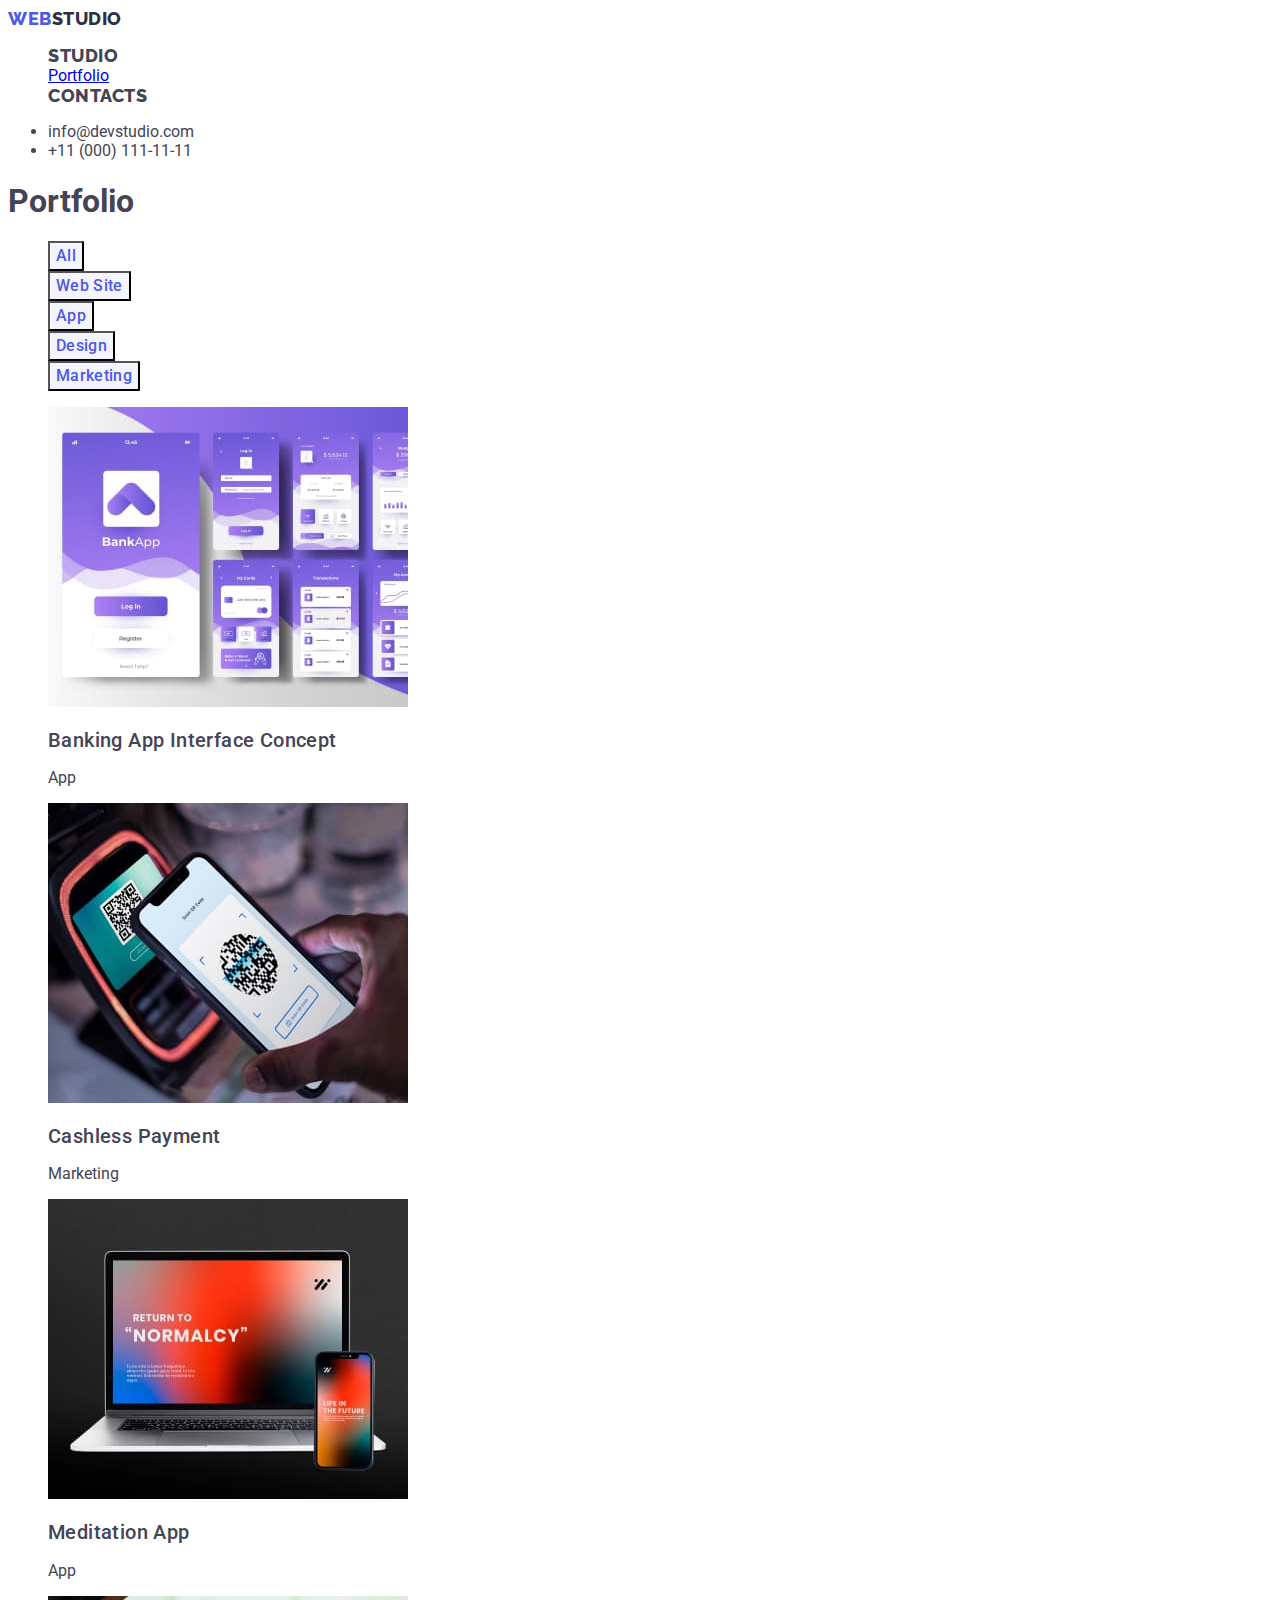
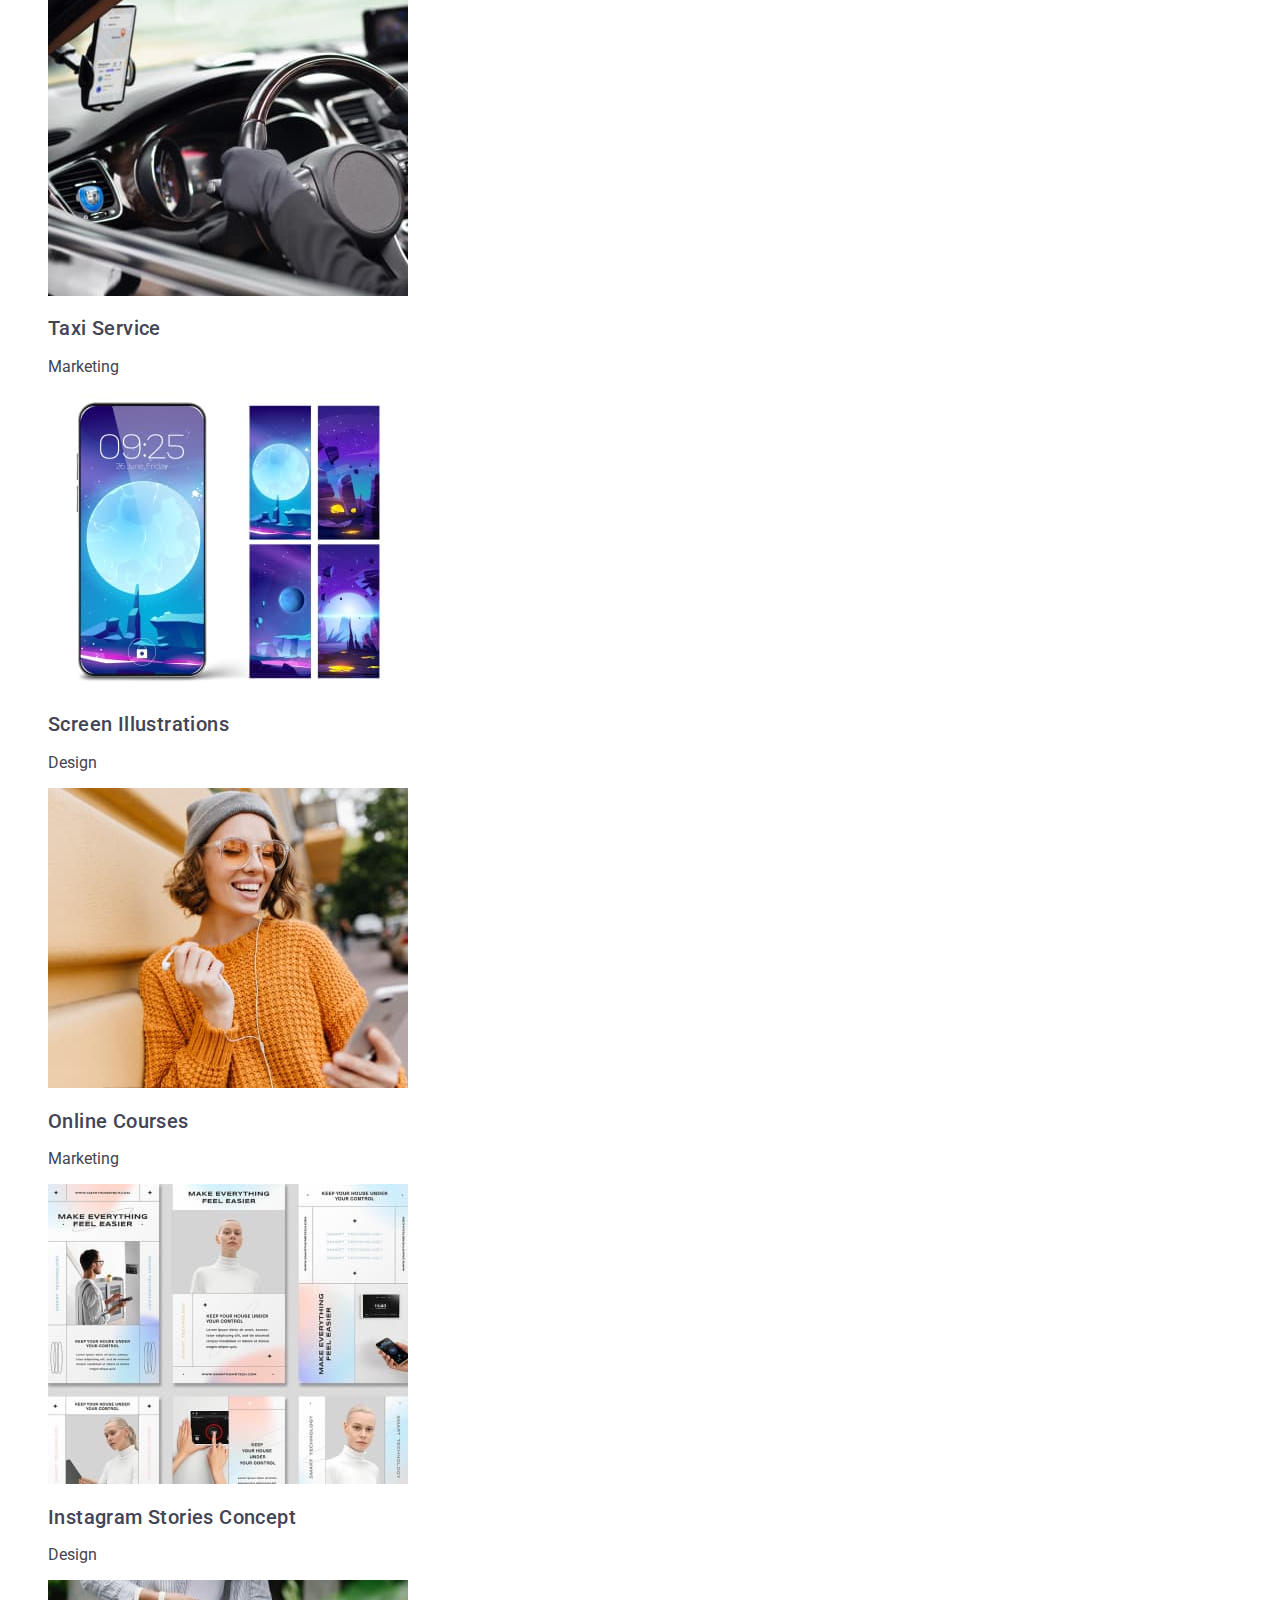
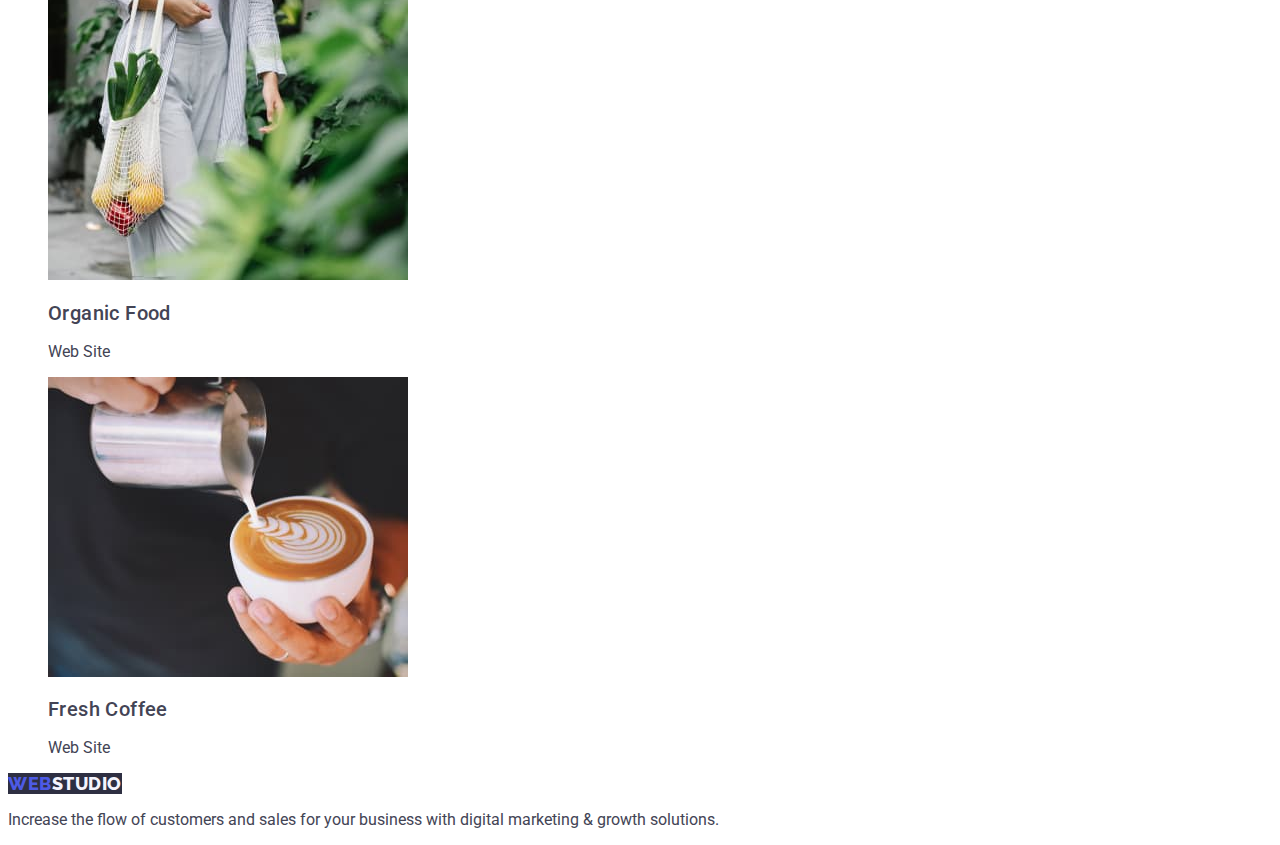
==== commit ba5bea53: "commit" ====
--- a/portfolio.html
+++ b/portfolio.html
@@ -46,14 +46,14 @@
       <section>
         <h1>Portfolio</h1>
         <ul class="list">
-          <li><button type="button" class="primary-button">All</button></li>
+          <li><button type="button" class="work-nav">All</button></li>
           <li>
-            <button type="button" class="primary-button">Web Site</button>
+            <button type="button" class="work-nav">Web Site</button>
           </li>
-          <li><button type="button" class="primary-button">App</button></li>
-          <li><button type="button" class="primary-button">Design</button></li>
+          <li><button type="button" class="work-nav">App</button></li>
+          <li><button type="button" class="work-nav">Design</button></li>
           <li>
-            <button type="button" class="primary-button">Marketing</button>
+            <button type="button" class="work-nav">Marketing</button>
           </li>
         </ul>
 
@@ -65,8 +65,8 @@
                 alt="Banking App Interface Concept"
                 width="360"
               />
-              <h2>Banking App Interface Concept</h2>
-              <p>App</p>
+              <h2 class="examples">Banking App Interface Concept</h2>
+              <p class="type">App</p>
             </a>
           </li>
 
@@ -77,8 +77,8 @@
                 alt="Cashless Payment"
                 width="360"
               />
-              <h2>Cashless Payment</h2>
-              <p>Marketing</p>
+              <h2 class="examples">Cashless Payment</h2>
+              <p class="type">Marketing</p>
             </a>
           </li>
 
@@ -89,8 +89,8 @@
                 alt="Meditation App"
                 width="360"
               />
-              <h2>Meditation App</h2>
-              <p>App</p>
+              <h2 class="examples">Meditation App</h2>
+              <p class="type">App</p>
             </a>
           </li>
 
@@ -101,8 +101,8 @@
                 alt="Taxi Service"
                 width="360"
               />
-              <h2>Taxi Service</h2>
-              <p>Marketing</p>
+              <h2 class="examples">Taxi Service</h2>
+              <p class="type">Marketing</p>
             </a>
           </li>
 
@@ -113,8 +113,8 @@
                 alt="Screen Illustrations"
                 width="360"
               />
-              <h2>Screen Illustrations</h2>
-              <p>Design</p>
+              <h2 class="examples">Screen Illustrations</h2>
+              <p class="type">Design</p>
             </a>
           </li>
 
@@ -125,8 +125,8 @@
                 alt="Online Courses"
                 width="360"
               />
-              <h2>Online Courses</h2>
-              <p>Marketing</p>
+              <h2 class="examples">Online Courses</h2>
+              <p class="type">Marketing</p>
             </a>
           </li>
 
@@ -137,8 +137,8 @@
                 alt="Instagram Stories Concept"
                 width="360"
               />
-              <h2>Instagram Stories Concept</h2>
-              <p>Design</p>
+              <h2 class="examples">Instagram Stories Concept</h2>
+              <p class="type">Design</p>
             </a>
           </li>
 
@@ -149,8 +149,8 @@
                 alt="Organic Food"
                 width="360"
               />
-              <h2>Organic Food</h2>
-              <p>Web Site</p>
+              <h2 class="examples">Organic Food</h2>
+              <p class="type">Web Site</p>
             </a>
           </li>
 
@@ -161,8 +161,8 @@
                 alt="Fresh Coffee"
                 width="360"
               />
-              <h2>Fresh Coffee</h2>
-              <p>Web Site</p>
+              <h2 class="examples">Fresh Coffee</h2>
+              <p class="type">Web Site</p>
             </a>
           </li>
         </ul>
--- a/css/styles.css
+++ b/css/styles.css
@@ -1,5 +1,8 @@
 :root {
   --brand-color: #4d5ae5;
+  --secondary-color: #2E2F42
+  --background-color: #2e2f42;
+  --second-background-color: #f4f4fd;
 }
 
 body {
@@ -27,8 +30,8 @@
 .logo:hover {
   color: #525cc9;
 }
-.accent {
-  color: var(--brand-color);
+.logo .accent {
+  color: #2e2f42;
 }
 
 /* Site nav */
@@ -119,13 +122,50 @@
 }
 
 /* PORTFOLIO */
-.list .primary-button {
-  color: var(--brand-color);
-  background-color: #e7e9fc;
+
+.list .examples {
+  font-family: Roboto, sans-serif;
+  font-weight: 500;
+  font-size: 20px;
+  line-height: 1.2;
+  letter-spacing: 0.02em;
+  color: var(--secondary-color);
 }
 
-.list .primary-button:hover,
-.list .primary-button:focus {
-  color: #ffffff;
-  background-color: #404bbf;
+.examples .type {
+    font-family: Roboto, sans-serif;
+  font-weight: 400;
+  font-size: 16px;
+  line-height: 1.5;
+  letter-spacing: 0.02em;
+  color: var(--secondary-color);
 }
+
+.list .work-nav {
+  color: var(--brand-color);
+  background-color: var(--second-background-color);
+  font-family: Roboto, sans-serif;
+  font-weight: 500;
+  font-size: 16px;
+  line-height: 1.5;
+  letter-spacing: 0.02em;
+}
+
+.footer-logo {
+  background-color: var(--background-color);
+}
+
+.footer-logo .link {
+  font-family: Raleway, sans-serif;
+  font-weight: 800;
+  font-size: 18px;
+  line-height: 1.17;
+  letter-spacing: 0.03em;
+  text-transform: uppercase;
+  color: var(--brand-color);
+  text-decoration: none;
+}
+
+.footer-logo .accent {
+  color: #f4f4fd;
+}
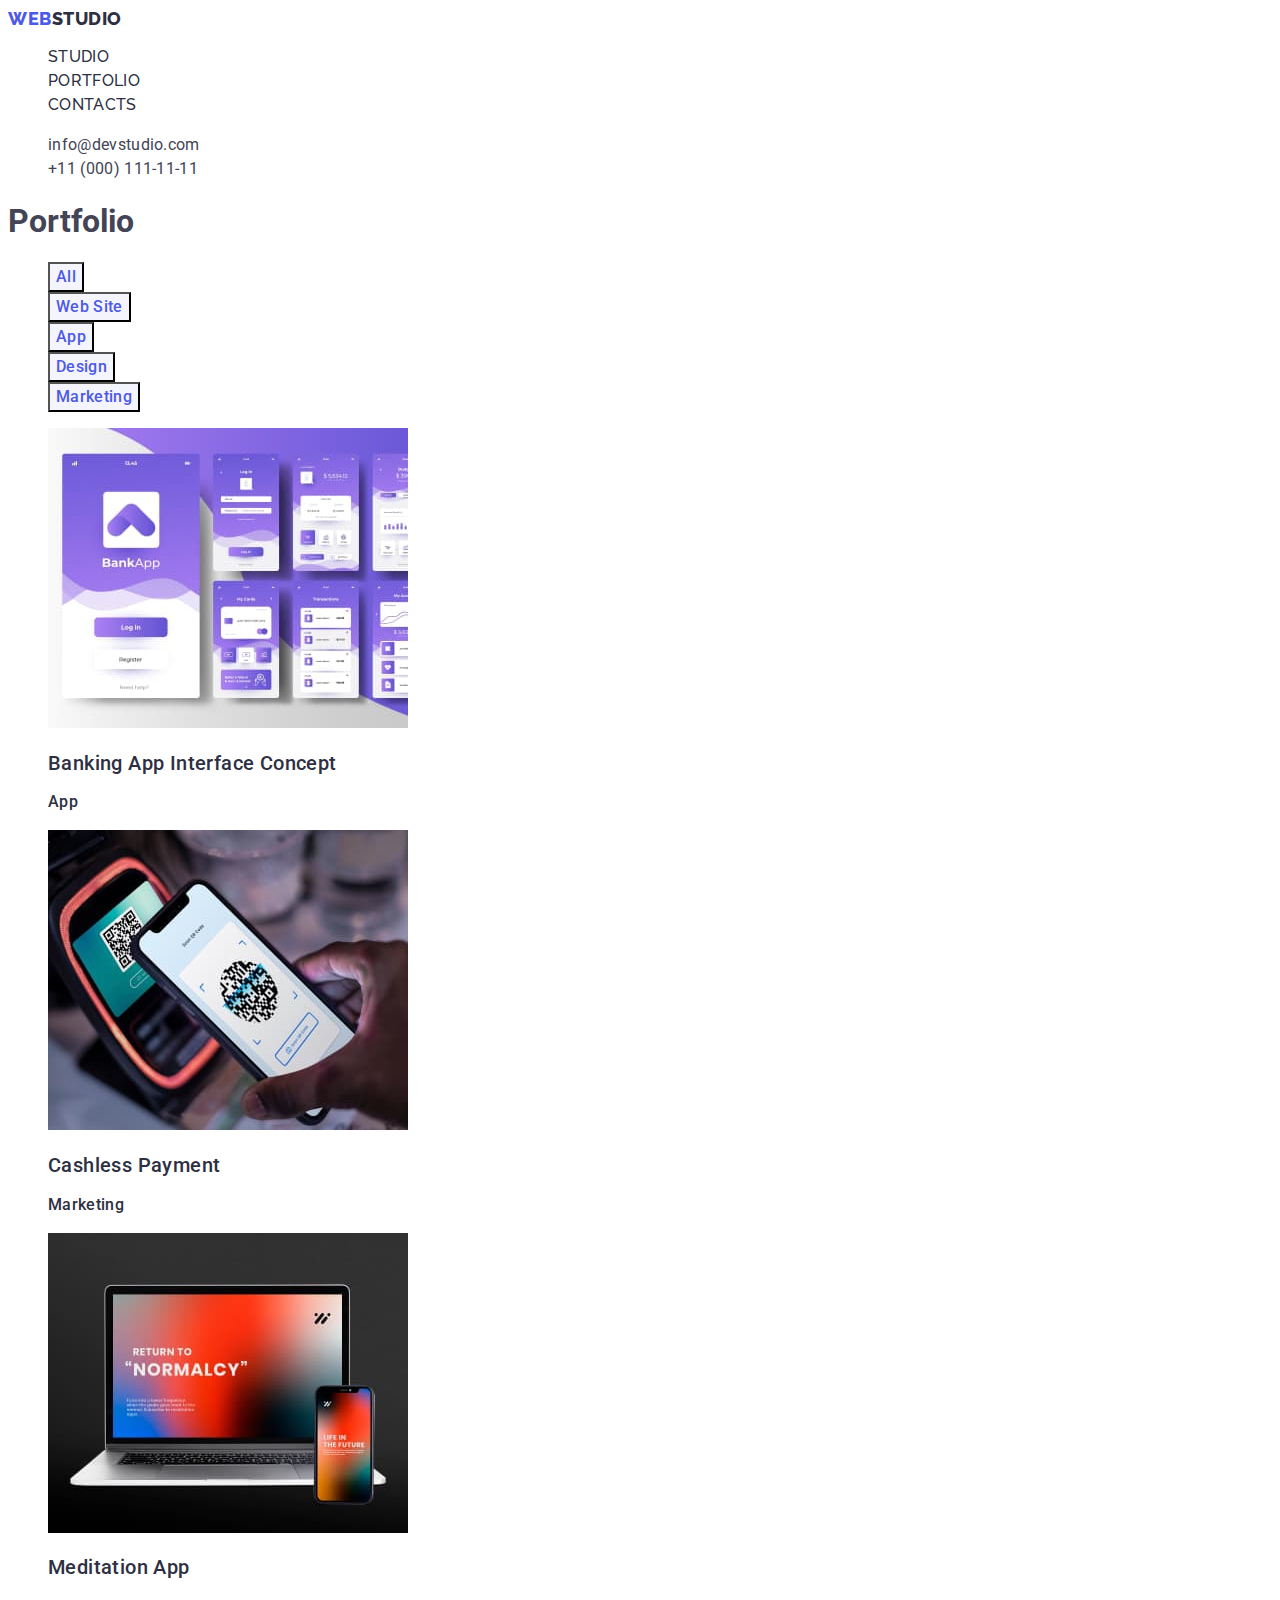
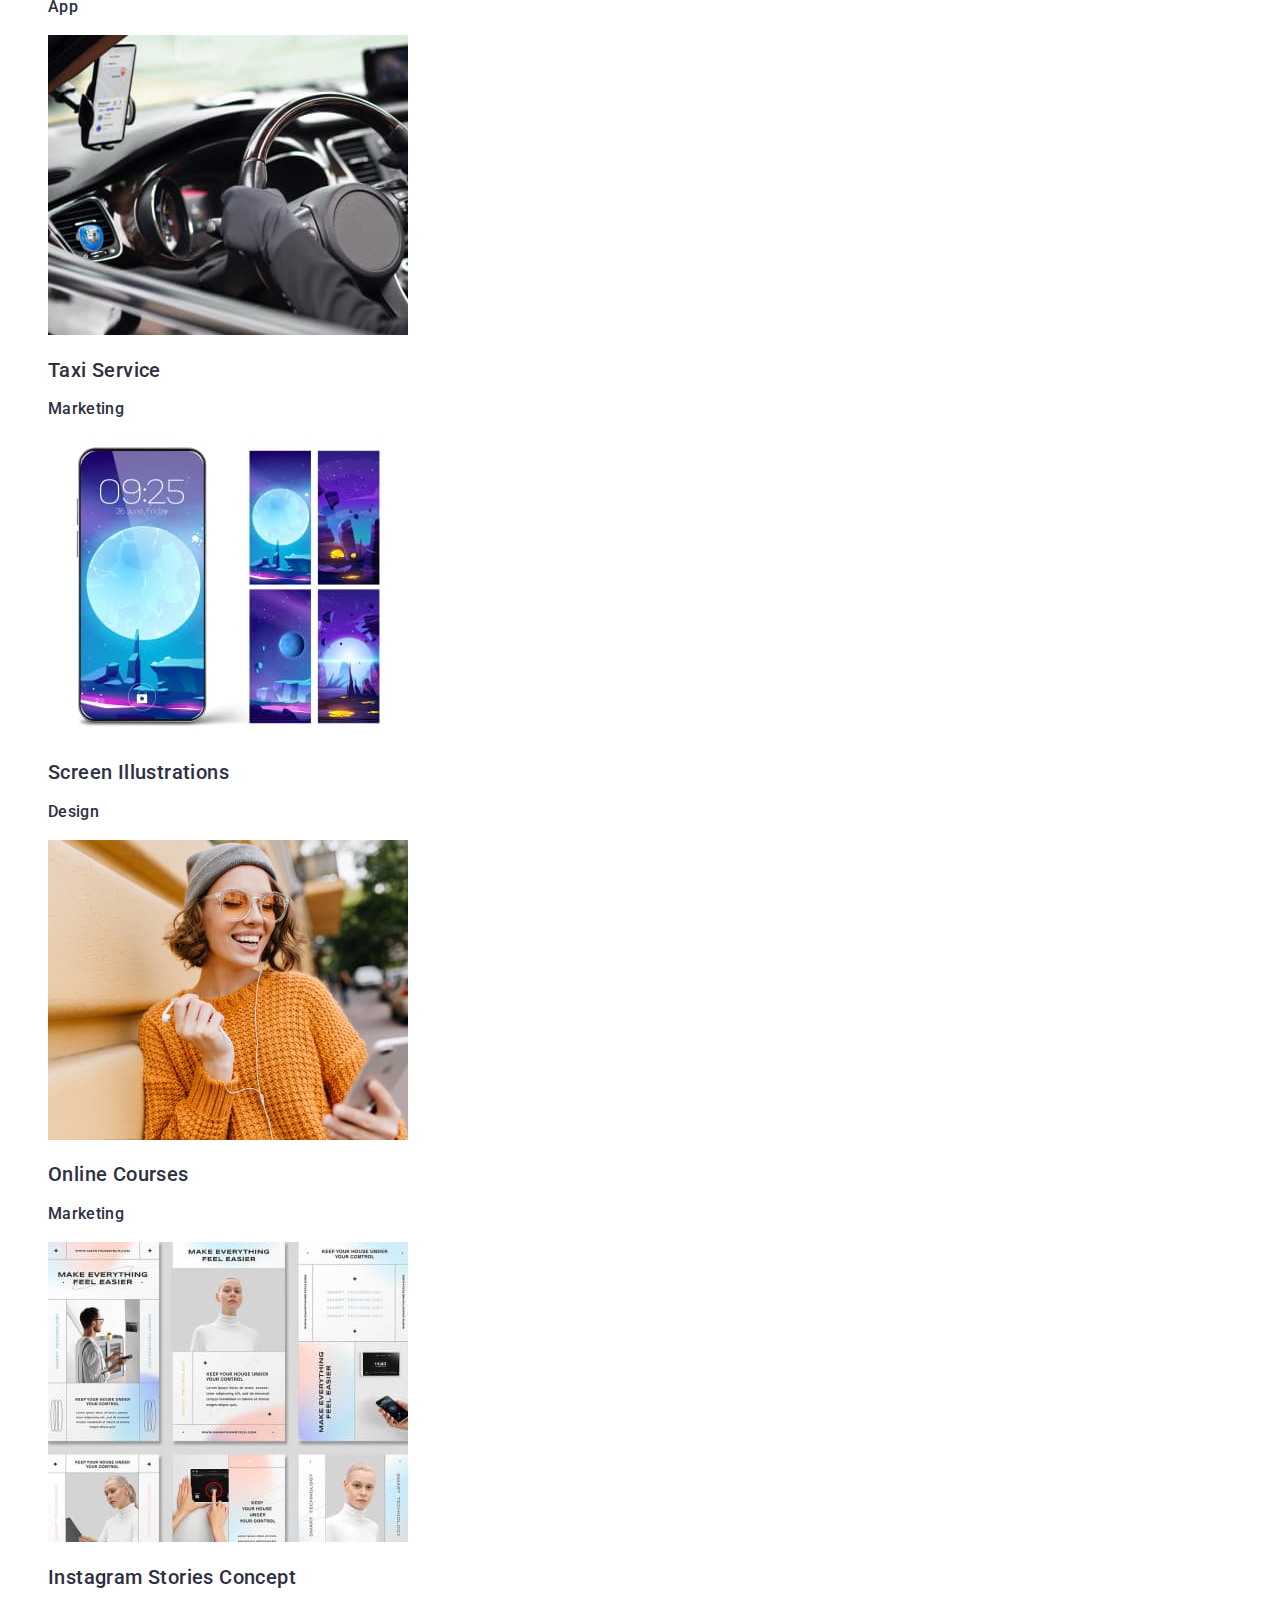
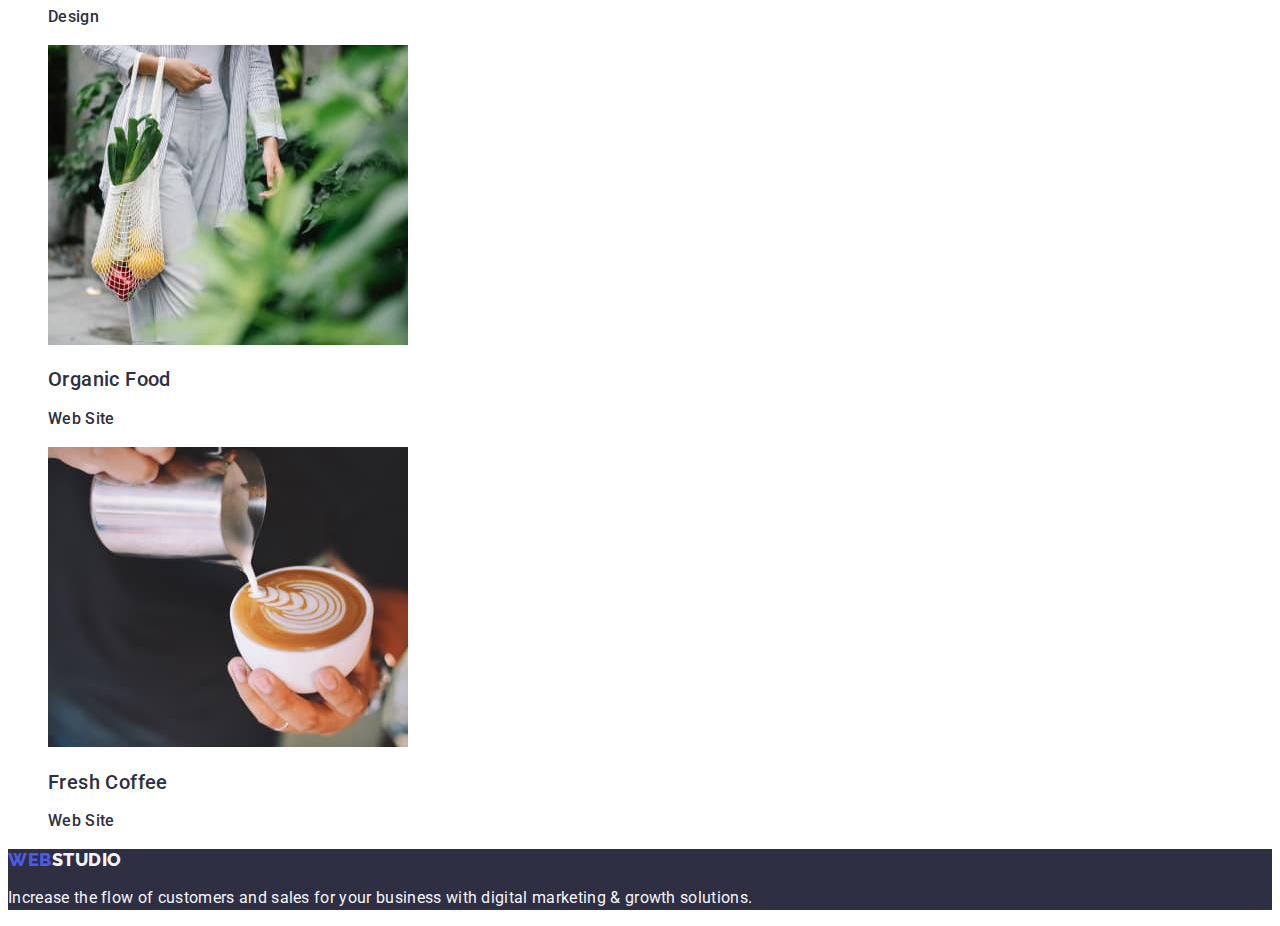
==== commit 5c368dc5: "update index.html" ====
--- a/portfolio.html
+++ b/portfolio.html
@@ -18,18 +18,20 @@
     <header>
       <nav class="logo">
         <a href="./index.html" class="link">
-          WEB<span class="accent">STUDIO</span></a
+          Web<span class="accent">Studio</span></a
         >
 
-        <ul class="site-nav list">
+        <ul class="list">
           <li><a href="./index.html" class="link">Studio</a></li>
-          <li><a href="./portfolio.html" class="link:current">Portfolio</a></li>
+          <li>
+            <a href="./portfolio.html" class="link" :current>Portfolio</a>
+          </li>
           <li><a href="" class="link">Contacts</a></li>
         </ul>
       </nav>
 
-      <address class="list">
-        <ul>
+      <address class="contacts">
+        <ul class="list">
           <li>
             <a class="link" href="mailto:info@devstudio.com"
               >info@devstudio.com</a
@@ -66,7 +68,7 @@
                 width="360"
               />
               <h2 class="examples">Banking App Interface Concept</h2>
-              <p class="type">App</p>
+              <p class="text">App</p>
             </a>
           </li>
 
@@ -78,7 +80,7 @@
                 width="360"
               />
               <h2 class="examples">Cashless Payment</h2>
-              <p class="type">Marketing</p>
+              <p class="text">Marketing</p>
             </a>
           </li>
 
@@ -90,7 +92,7 @@
                 width="360"
               />
               <h2 class="examples">Meditation App</h2>
-              <p class="type">App</p>
+              <p class="text">App</p>
             </a>
           </li>
 
@@ -102,7 +104,7 @@
                 width="360"
               />
               <h2 class="examples">Taxi Service</h2>
-              <p class="type">Marketing</p>
+              <p class="text">Marketing</p>
             </a>
           </li>
 
@@ -114,7 +116,7 @@
                 width="360"
               />
               <h2 class="examples">Screen Illustrations</h2>
-              <p class="type">Design</p>
+              <p class="text">Design</p>
             </a>
           </li>
 
@@ -126,7 +128,7 @@
                 width="360"
               />
               <h2 class="examples">Online Courses</h2>
-              <p class="type">Marketing</p>
+              <p class="text">Marketing</p>
             </a>
           </li>
 
@@ -138,7 +140,7 @@
                 width="360"
               />
               <h2 class="examples">Instagram Stories Concept</h2>
-              <p class="type">Design</p>
+              <p class="text">Design</p>
             </a>
           </li>
 
@@ -150,7 +152,7 @@
                 width="360"
               />
               <h2 class="examples">Organic Food</h2>
-              <p class="type">Web Site</p>
+              <p class="text">Web Site</p>
             </a>
           </li>
 
@@ -162,7 +164,7 @@
                 width="360"
               />
               <h2 class="examples">Fresh Coffee</h2>
-              <p class="type">Web Site</p>
+              <p class="text">Web Site</p>
             </a>
           </li>
         </ul>
@@ -171,7 +173,7 @@
 
     <footer class="footer-logo">
       <a href="./index.html" class="link">
-        WEB<span class="accent">STUDIO</span></a
+        Web<span class="accent">Studio</span></a
       >
       <p class="text">
         Increase the flow of customers and sales for your business with digital
--- a/css/styles.css
+++ b/css/styles.css
@@ -1,6 +1,6 @@
 :root {
   --brand-color: #4d5ae5;
-  --secondary-color: #2E2F42
+  --secondary-color: #2e2f42;
   --background-color: #2e2f42;
   --second-background-color: #f4f4fd;
 }
@@ -36,35 +36,35 @@
 
 /* Site nav */
 
-.site-nav .link,
-.site-nav .link:current {
-  color: #2e2f42;
+.list .link {
+  color: var(--secondary-color);
   font-size: 16px;
   font-weight: 500;
-  line-height: 1, 5;
-  letter-spacing: 2em;
+  line-height: 1.5;
+  letter-spacing: 0.02em;
   text-decoration: none;
 }
 
-.site-nav .link:hover,
-.site-nav .link:current:hover,
-.site-nav .link:focus,
-.site-nav .link:current:focus {
+.list .link:hover,
+.list .link:focus {
   color: #404bbf;
 }
 
-.site-nav .link:current {
+.list .link:current {
   color: var(--brand-color);
 }
 
 /* Adress */
-.list .link {
+.contacts .link {
   text-decoration: none;
   list-style: none;
   font-style: normal;
+  font-family: Roboto, sans-serif;
+  font-weight: 400;
+  font-size: 16px;
   color: #434455;
-  line-height: 1, 5;
-  letter-spacing: 0, 02em;
+  line-height: 1.5;
+  letter-spacing: 0.02em;
 }
 
 .list .link:hover,
@@ -78,68 +78,74 @@
   background-color: #2e2f42;
   font-weight: 700;
   font-size: 56px;
-  line-height: 1, 07;
+  line-height: 1.07;
+  letter-spacing: 0.02em;
   text-align: center;
 }
 
-/* Section */
-.section-title {
-  color: #2e2f42;
-  font-weight: 700;
-  font-size: 36px;
-  line-height: 1, 11;
-  text-align: center;
+.hero .button {
+  color: #ffffff;
+  background-color: var(--brand-color);
+  font-family: Roboto, sans-serif;
+  font-weight: 500;
+  font-size: 16px;
+  line-height: 1.5;
+  letter-spacing: 0.04em;
+  cursor: pointer;
 }
 
-.section-team {
-  background-color: #f4f4fd;
+.hero .button:hover,
+.hero .button:focus {
+  background-color: #404bbf;
 }
 
-.section .h3 {
-  font-weight: 500;
-  font-size: 20px;
-  line-height: 1, 2;
-}
-
-.section .text {
-  font-weight: 400;
-  font-size: 16px;
-  line-height: 1, 5;
-}
-
-/* Button */
-.button {
-  color: #ffffff;
-  background-color: var(--brand-color);
-  font-weight: 500;
-  font-size: 16px;
-  line-height: 1, 5;
-}
-
-.footer-logo .link {
-  color: #f4f4fd;
-  background-color: #2e2f42;
-}
-
-/* PORTFOLIO */
+/* Advantages */
 
 .list .examples {
   font-family: Roboto, sans-serif;
   font-weight: 500;
   font-size: 20px;
-  line-height: 1.2;
+  line-height: 1.11;
   letter-spacing: 0.02em;
   color: var(--secondary-color);
+  background-color: #ffffff;
+  text-transform: capitalize;
 }
 
-.examples .type {
-    font-family: Roboto, sans-serif;
+.examples .text {
+  font-family: Roboto, sans-serif;
   font-weight: 400;
   font-size: 16px;
   line-height: 1.5;
   letter-spacing: 0.02em;
   color: var(--secondary-color);
 }
+
+/* What are we doing */
+.section-title {
+  color: #2e2f42;
+  font-weight: 700;
+  font-size: 36px;
+  line-height: 1.11;
+  letter-spacing: 0.02em;
+  text-align: center;
+  text-transform: capitalize;
+}
+
+/* Footer */
+
+.footer-logo {
+  color: #f4f4fd;
+  background-color: var(--background-color);
+}
+
+.footer-logo .text {
+  color: var(--second-background-color);
+  line-height: 1.5;
+  letter-spacing: 0.02em;
+}
+
+/* PORTFOLIO */
 
 .list .work-nav {
   color: var(--brand-color);
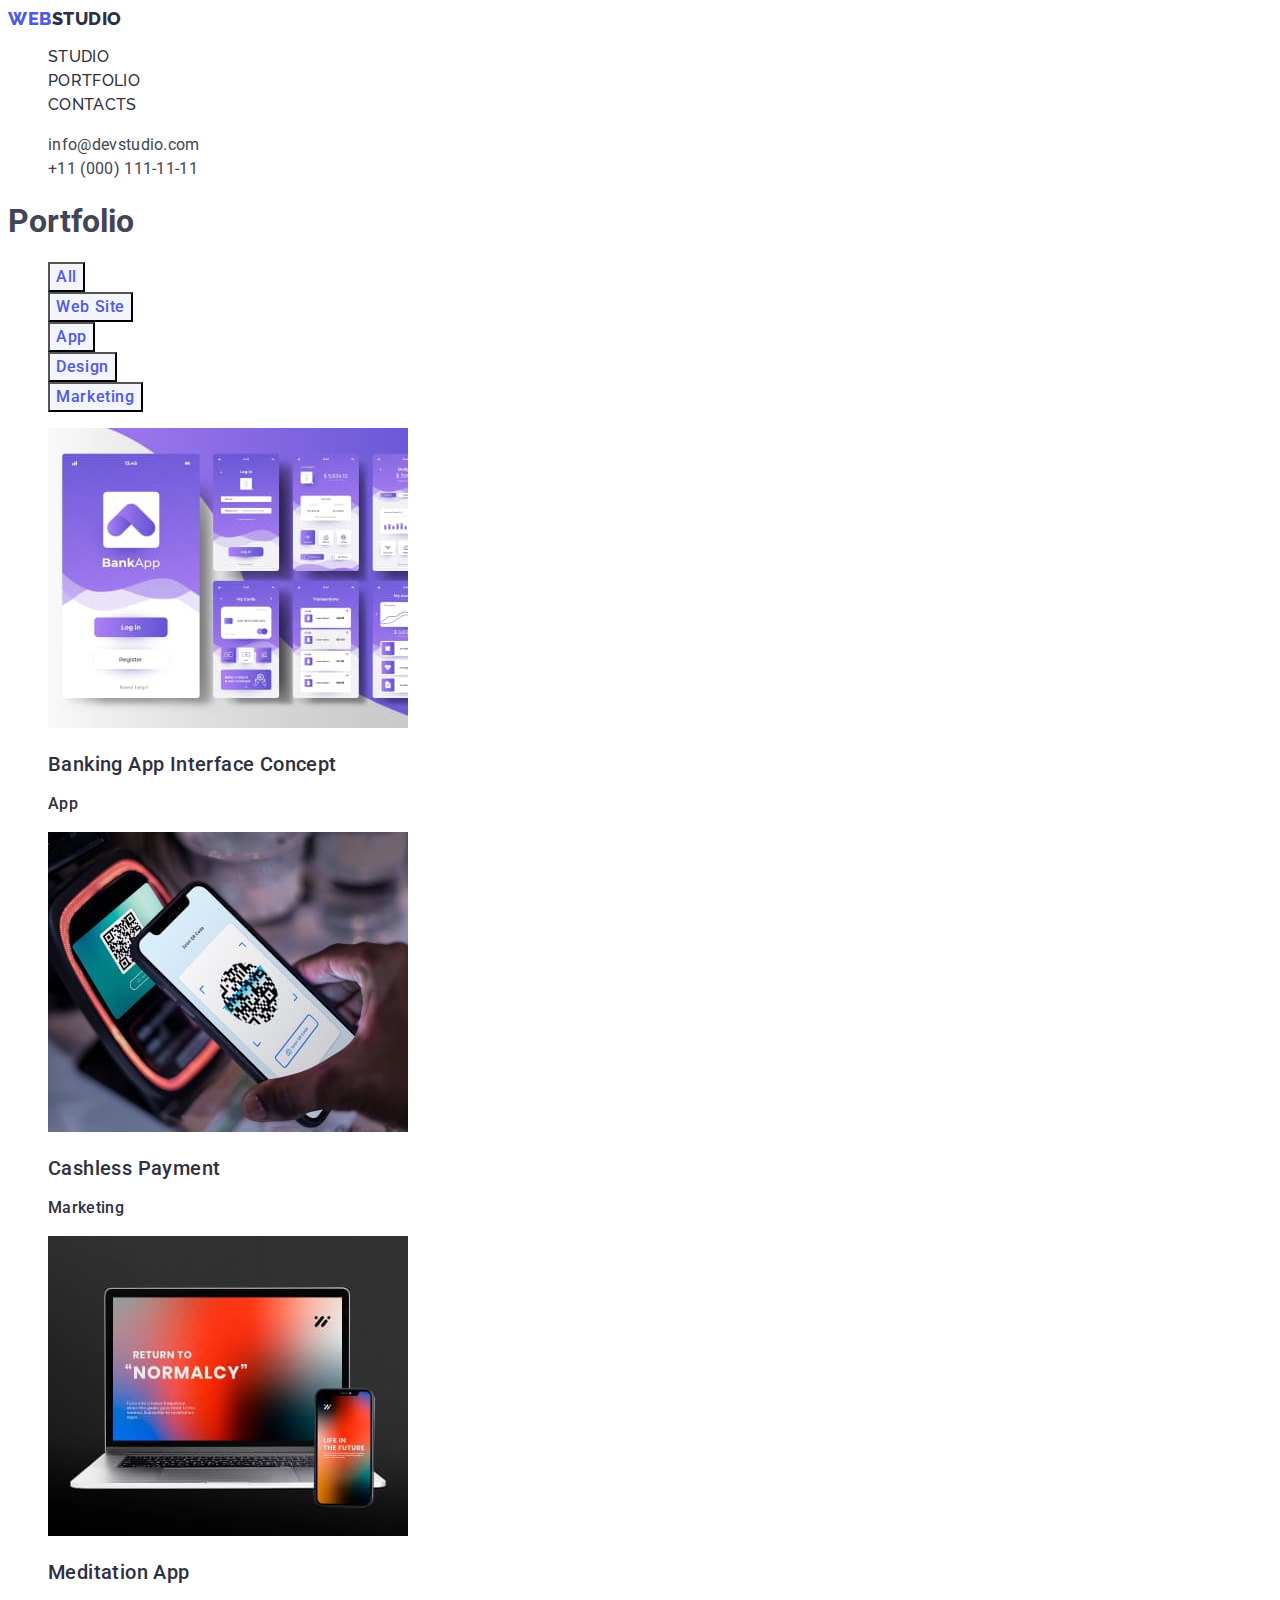
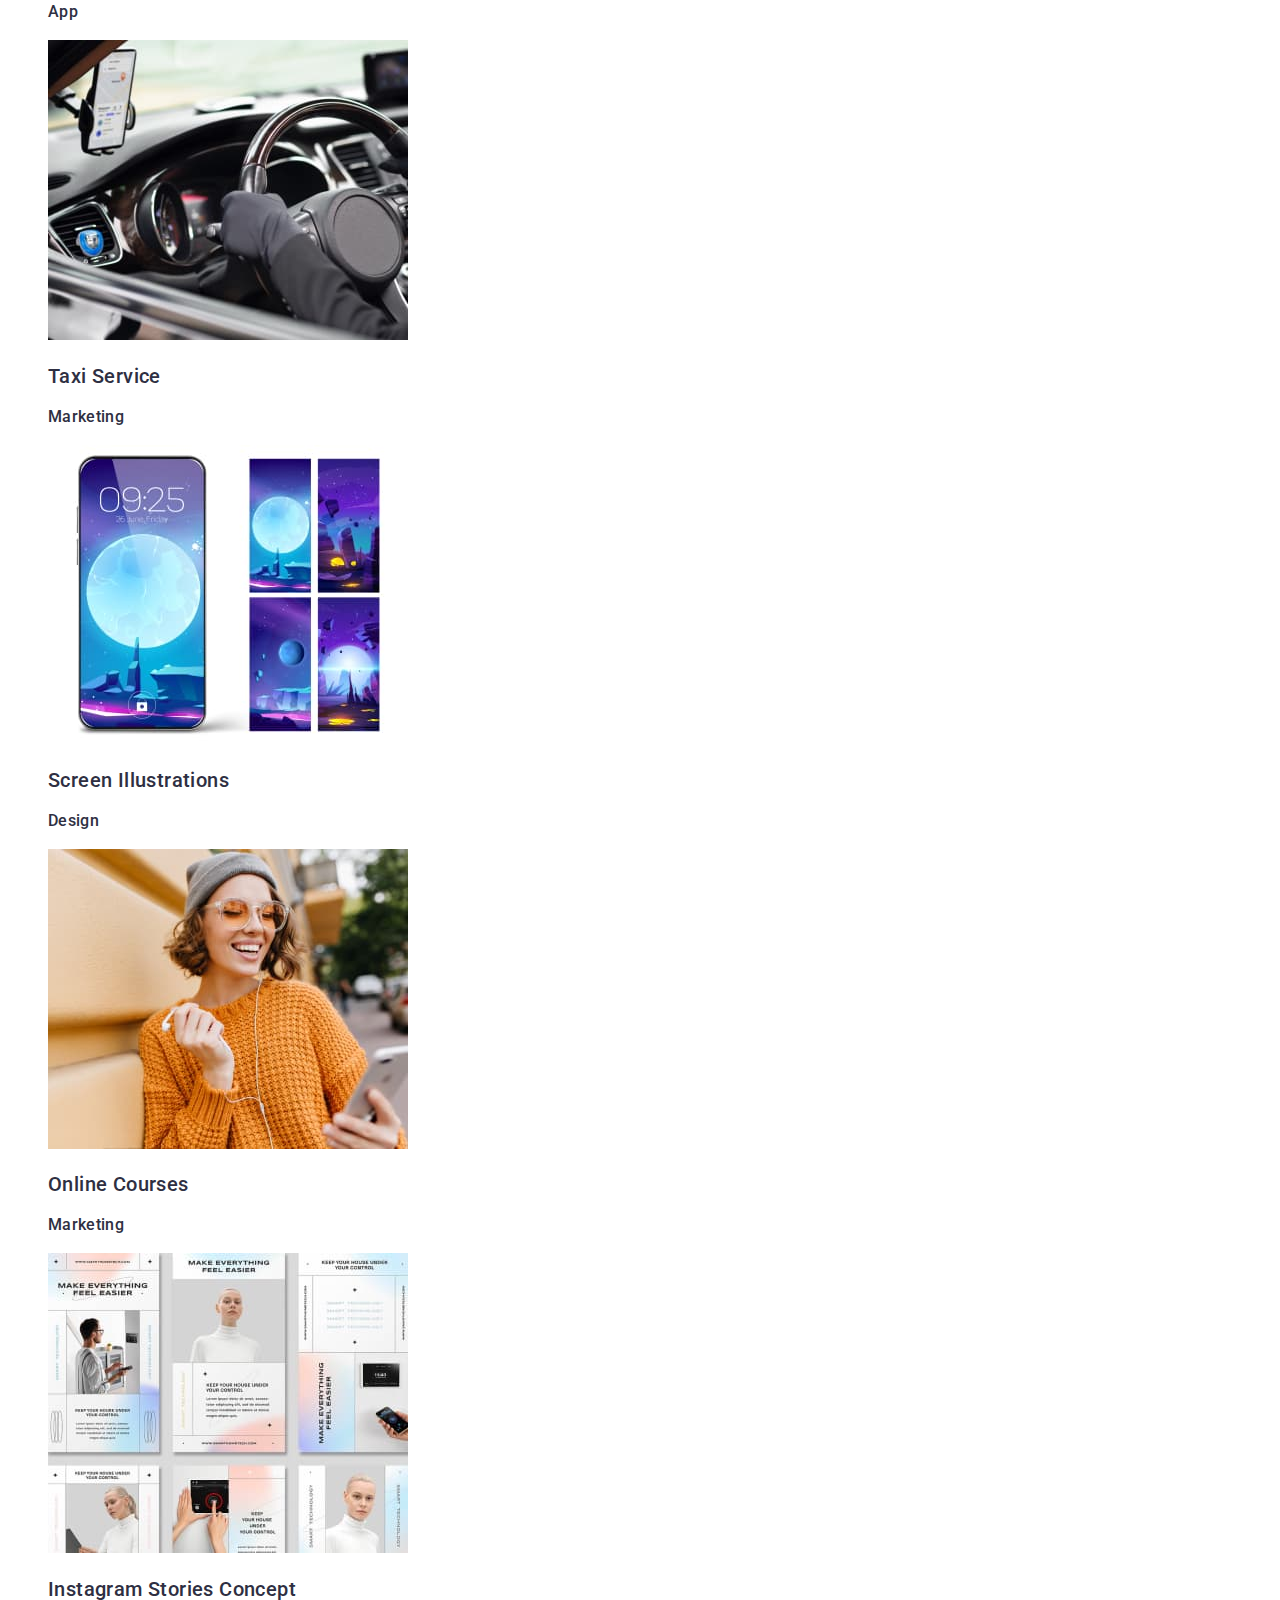
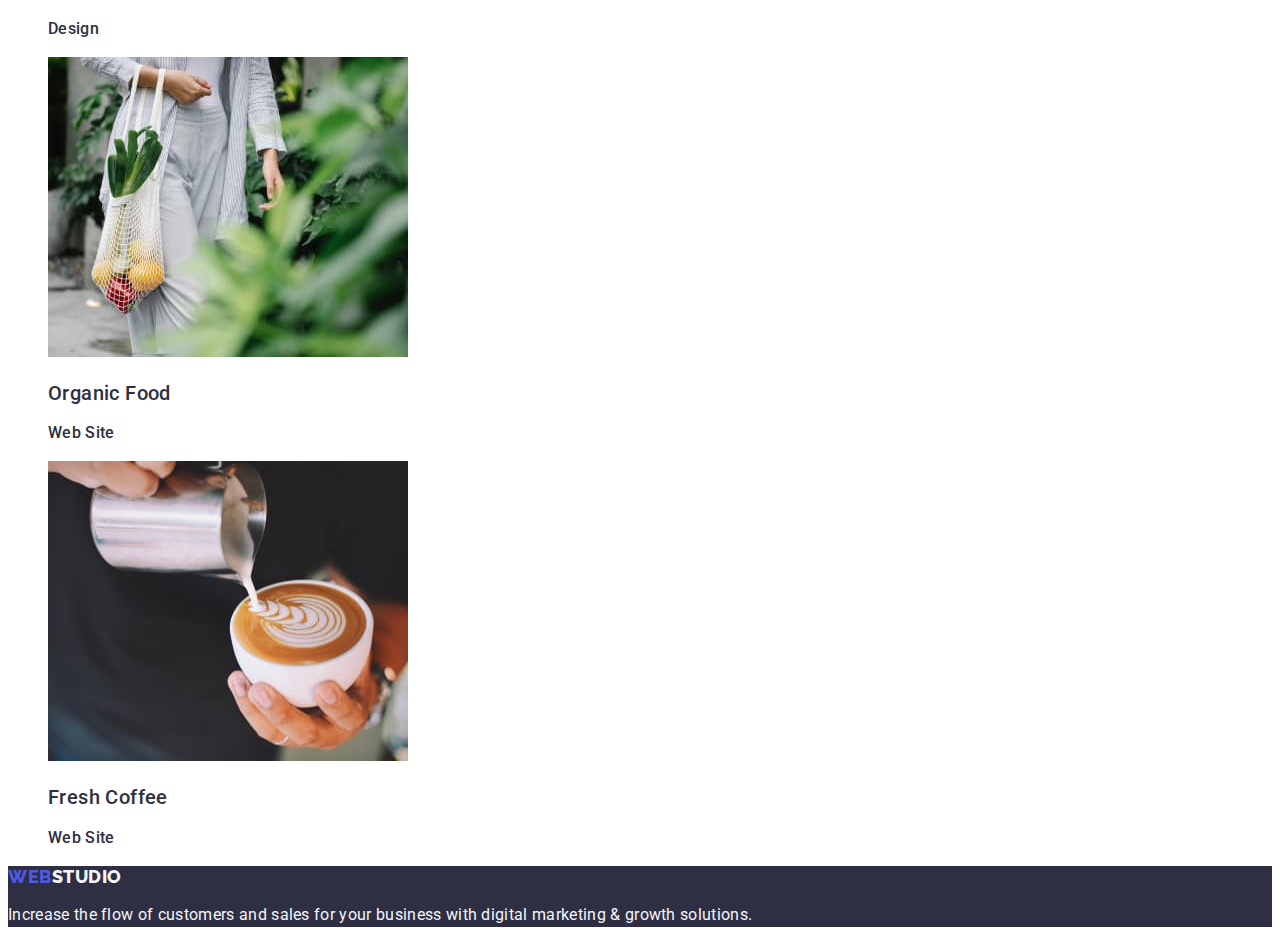
==== commit 291005c6: "update styles.css" ====
--- a/portfolio.html
+++ b/portfolio.html
@@ -24,7 +24,7 @@
         <ul class="list">
           <li><a href="./index.html" class="link">Studio</a></li>
           <li>
-            <a href="./portfolio.html" class="link" :current>Portfolio</a>
+            <a href="./portfolio.html" class="link">Portfolio</a>
           </li>
           <li><a href="" class="link">Contacts</a></li>
         </ul>
--- a/css/styles.css
+++ b/css/styles.css
@@ -1,6 +1,7 @@
 :root {
   --brand-color: #4d5ae5;
   --secondary-color: #2e2f42;
+  --third-color: #434455;
   --background-color: #2e2f42;
   --second-background-color: #f4f4fd;
 }
@@ -67,6 +68,10 @@
   letter-spacing: 0.02em;
 }
 
+.contacts {
+  font-style: normal;
+}
+
 .list .link:hover,
 .list .link:focus {
   color: #404bbf;
@@ -75,7 +80,7 @@
 /* Hero */
 .hero-title {
   color: #ffffff;
-  background-color: #2e2f42;
+  background-color: var(--background-color);
   font-weight: 700;
   font-size: 56px;
   line-height: 1.07;
@@ -105,7 +110,7 @@
   font-family: Roboto, sans-serif;
   font-weight: 500;
   font-size: 20px;
-  line-height: 1.11;
+  line-height: 1.2;
   letter-spacing: 0.02em;
   color: var(--secondary-color);
   background-color: #ffffff;
@@ -118,7 +123,8 @@
   font-size: 16px;
   line-height: 1.5;
   letter-spacing: 0.02em;
-  color: var(--secondary-color);
+  color: var(--third-color);
+  background-color: #ffffff;
 }
 
 /* What are we doing */
@@ -130,6 +136,15 @@
   letter-spacing: 0.02em;
   text-align: center;
   text-transform: capitalize;
+}
+
+/* Our team */
+.team-section {
+  background-color: var(--second-background-color);
+}
+
+.team-section .team-list {
+  background-color: #ffffff;
 }
 
 /* Footer */
@@ -154,7 +169,14 @@
   font-weight: 500;
   font-size: 16px;
   line-height: 1.5;
-  letter-spacing: 0.02em;
+  letter-spacing: 0.04em;
+  cursor: pointer;
+}
+
+.list .work-nav:hover,
+.list .work-nav:focus {
+  color: #ffffff;
+  background-color: #404bbf;
 }
 
 .footer-logo {
